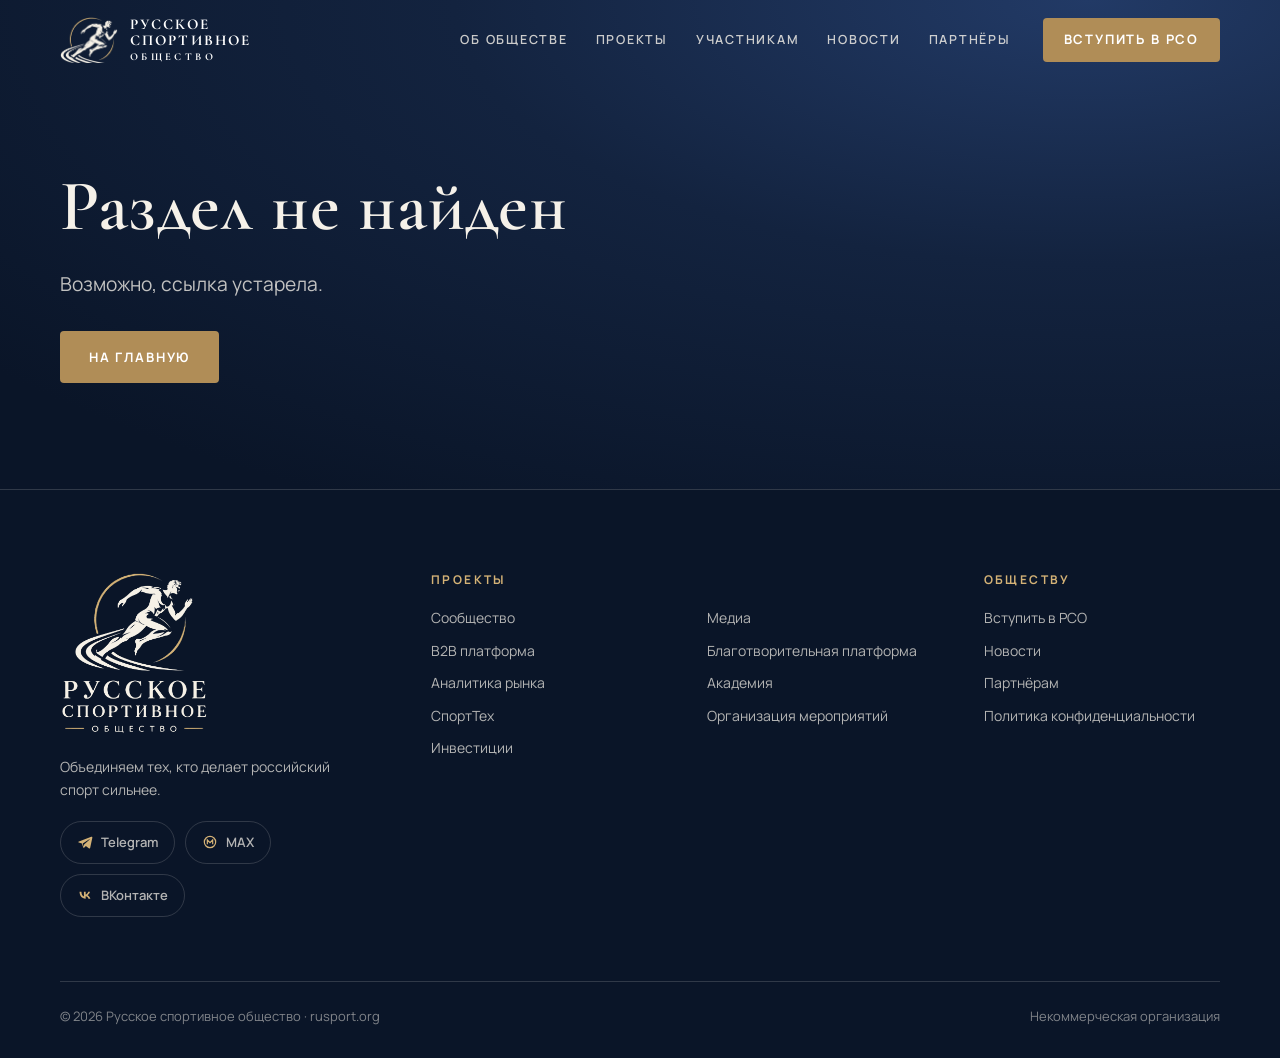
==== audience.html @ 72804781 "Russian Sport Society website (rusport.org) Co-Authored-By: Claude Opus 5.5 (1M context) <noreply@an" ====
<!doctype html>
<html lang="ru">
<head>
  <meta charset="utf-8">
  <meta name="viewport" content="width=device-width, initial-scale=1">
  <title>Участникам — Русское спортивное общество</title>
  <meta name="description" content="Что получают участники Русского спортивного общества.">
  <meta name="theme-color" content="#13233f">
  <link rel="icon" href="assets/img/favicon.png">
  <link rel="preconnect" href="https://fonts.googleapis.com">
  <link rel="preconnect" href="https://fonts.gstatic.com" crossorigin>
  <link href="https://fonts.googleapis.com/css2?family=Cormorant+Garamond:ital,wght@0,500;0,600;0,700;1,500&family=Manrope:wght@400;500;600;700&display=swap" rel="stylesheet">
  <link rel="stylesheet" href="assets/css/style.css">
</head>
<body data-page="audience">
  <div id="site-header"></div>
  <main id="page"></main>

  <div id="site-footer"></div>

  <script src="assets/js/data.js"></script>
  <script src="assets/js/news.js"></script>
  <script src="assets/js/main.js"></script>
</body>
</html>
---- assets/css/style.css ----
/* Русское спортивное общество — rusport.org */

:root {
  --navy: #13233f;
  --navy-deep: #0a1528;
  --navy-soft: #1d3157;
  --gold: #b08d57;
  --gold-light: #d4b276;
  --ivory: #f5f1e9;
  --paper: #fbf9f5;
  --white: #ffffff;
  --ink: #13233f;
  --muted: #5d6679;
  --line: rgba(19, 35, 63, 0.12);
  --line-light: rgba(245, 241, 233, 0.16);

  --serif: "Cormorant Garamond", "Times New Roman", serif;
  --sans: "Manrope", "Helvetica Neue", Arial, sans-serif;

  --wrap: 1240px;
  --gutter: clamp(16px, 4vw, 40px);
  --radius: 4px;
  --ease: cubic-bezier(0.22, 0.61, 0.36, 1);
}

*,
*::before,
*::after { box-sizing: border-box; }

html { scroll-behavior: smooth; -webkit-text-size-adjust: 100%; }

body {
  margin: 0;
  font-family: var(--sans);
  font-size: 16px;
  line-height: 1.6;
  color: var(--ink);
  background: var(--paper);
  -webkit-font-smoothing: antialiased;
  overflow-x: hidden;
}

img { max-width: 100%; display: block; }
a { color: inherit; text-decoration: none; }
button, input, select, textarea { font: inherit; color: inherit; }

.wrap { width: 100%; max-width: var(--wrap); margin: 0 auto; padding: 0 var(--gutter); }

/* ---------- Typography ---------- */

.eyebrow {
  display: inline-flex;
  align-items: center;
  gap: 14px;
  font-size: 12px;
  font-weight: 600;
  letter-spacing: 0.24em;
  text-transform: uppercase;
  color: var(--gold);
}
.eyebrow::before { content: ""; width: 32px; height: 1px; background: currentColor; }

.h-display,
.h1,
.h2,
.h3 {
  font-family: var(--serif);
  font-weight: 600;
  line-height: 1.04;
  margin: 0;
  letter-spacing: 0.01em;
}
.h-display { font-size: clamp(44px, 7.4vw, 104px); }
.h1 { font-size: clamp(40px, 5.6vw, 76px); }
.h2 { font-size: clamp(32px, 4.2vw, 56px); }
.h3 { font-size: clamp(24px, 2.2vw, 30px); line-height: 1.15; }
.caps { text-transform: uppercase; letter-spacing: 0.06em; }
.gold { color: var(--gold); }
.lead { font-size: clamp(17px, 1.5vw, 20px); color: var(--muted); max-width: 640px; margin: 0; }

/* ---------- Buttons ---------- */

.btn {
  display: inline-flex;
  align-items: center;
  justify-content: center;
  gap: 10px;
  min-height: 52px;
  padding: 0 28px;
  border: 1px solid transparent;
  border-radius: var(--radius);
  font-size: 13px;
  font-weight: 700;
  letter-spacing: 0.14em;
  text-transform: uppercase;
  cursor: pointer;
  transition: background 0.25s var(--ease), color 0.25s var(--ease), border-color 0.25s var(--ease), transform 0.25s var(--ease);
  white-space: nowrap;
}
.btn:active { transform: translateY(1px); }
.btn-gold { background: var(--gold); color: var(--white); }
.btn-gold:hover { background: #9a7a48; }
.btn-navy { background: var(--navy); color: var(--ivory); }
.btn-navy:hover { background: var(--navy-soft); }
.btn-ghost { border-color: currentColor; background: transparent; }
.btn-ghost:hover { background: rgba(255, 255, 255, 0.08); }
.btn-ghost-dark { border-color: var(--line); color: var(--navy); }
.btn-ghost-dark:hover { border-color: var(--navy); }
.btn svg { width: 18px; height: 18px; flex: none; }

.link-arrow {
  display: inline-flex;
  align-items: center;
  gap: 10px;
  font-size: 13px;
  font-weight: 700;
  letter-spacing: 0.12em;
  text-transform: uppercase;
  color: var(--gold);
}
.link-arrow svg { width: 18px; transition: transform 0.25s var(--ease); }
.link-arrow:hover svg { transform: translateX(4px); }

/* ---------- Header ---------- */

.site-header {
  position: fixed;
  inset: 0 0 auto;
  z-index: 50;
  padding: 16px 0;
  transition: background 0.3s var(--ease), padding 0.3s var(--ease), box-shadow 0.3s var(--ease);
  color: var(--ivory);
}
.site-header.is-solid,
.page-light .site-header {
  background: rgba(10, 21, 40, 0.94);
  backdrop-filter: blur(14px);
  -webkit-backdrop-filter: blur(14px);
  padding: 10px 0;
  box-shadow: 0 1px 0 var(--line-light);
}
.header-row { display: flex; align-items: center; gap: 32px; }

.brand { display: flex; align-items: center; gap: 12px; flex: none; }
.brand img { width: 58px; height: auto; }
.brand-name {
  font-family: var(--serif);
  font-size: 15px;
  font-weight: 700;
  line-height: 1.05;
  letter-spacing: 0.14em;
  text-transform: uppercase;
  color: var(--white);
}
.brand-name small {
  display: block;
  font-size: 10.5px;
  letter-spacing: 0.32em;
  color: var(--white);
  margin-top: 3px;
}

.nav { display: flex; gap: 28px; margin-left: auto; }
.nav a {
  font-size: 12.5px;
  font-weight: 600;
  letter-spacing: 0.14em;
  text-transform: uppercase;
  opacity: 0.82;
  position: relative;
  padding: 6px 0;
}
.nav a:hover,
.nav a.is-active { opacity: 1; }
.nav a::after {
  content: "";
  position: absolute;
  left: 0; right: 0; bottom: 0;
  height: 1px;
  background: var(--gold-light);
  transform: scaleX(0);
  transform-origin: left;
  transition: transform 0.3s var(--ease);
}
.nav a:hover::after,
.nav a.is-active::after { transform: scaleX(1); }

.header-cta { min-height: 44px; padding: 0 20px; }

.burger {
  display: none;
  margin-left: auto;
  width: 44px; height: 44px;
  border: 1px solid var(--line-light);
  border-radius: var(--radius);
  background: transparent;
  cursor: pointer;
  position: relative;
}
.burger span,
.burger span::before,
.burger span::after {
  position: absolute;
  left: 50%;
  width: 18px; height: 1.5px;
  background: var(--ivory);
  transform: translateX(-50%);
  transition: transform 0.3s var(--ease), opacity 0.2s;
}
.burger span { top: 50%; }
.burger span::before,
.burger span::after { content: ""; left: 0; transform: none; }
.burger span::before { top: -6px; }
.burger span::after { top: 6px; }
.nav-open .burger span { background: transparent; }
.nav-open .burger span::before { transform: translateY(6px) rotate(45deg); }
.nav-open .burger span::after { transform: translateY(-6px) rotate(-45deg); }

@media (max-width: 1080px) {
  .burger { display: block; }
  .header-cta { display: none; }
  .nav {
    position: fixed;
    inset: 0;
    z-index: -1;
    flex-direction: column;
    justify-content: center;
    align-items: center;
    gap: 22px;
    background: var(--navy-deep);
    opacity: 0;
    visibility: hidden;
    transition: opacity 0.3s var(--ease), visibility 0.3s;
  }
  .nav a { font-size: 15px; }
  .nav .nav-join { display: inline-flex; margin-top: 12px; color: var(--white); opacity: 1; }
  .nav .nav-join::after { display: none; }
  .nav-open .nav { opacity: 1; visibility: visible; }
}
@media (min-width: 1081px) { .nav .nav-join { display: none; } }

/* ---------- Hero slider ---------- */

.hero {
  position: relative;
  min-height: max(680px, 100svh);
  background: radial-gradient(120% 90% at 78% 40%, #223a66 0%, var(--navy) 38%, var(--navy-deep) 100%);
  color: var(--ivory);
  overflow: hidden;
  isolation: isolate;
}
.hero-grain {
  position: absolute; inset: 0; z-index: -1; opacity: 0.35; pointer-events: none;
  background-image: url("data:image/svg+xml,%3Csvg xmlns='http://www.w3.org/2000/svg' width='160' height='160'%3E%3Cfilter id='n'%3E%3CfeTurbulence type='fractalNoise' baseFrequency='.85' numOctaves='3' stitchTiles='stitch'/%3E%3CfeColorMatrix values='0 0 0 0 1 0 0 0 0 1 0 0 0 0 1 0 0 0 .05 0'/%3E%3C/filter%3E%3Crect width='100%25' height='100%25' filter='url(%23n)'/%3E%3C/svg%3E");
}
.hero-tracks {
  position: absolute;
  left: -10%; right: -10%; bottom: -4%;
  z-index: -1;
  width: 120%;
  opacity: 0.5;
  pointer-events: none;
}
.hero-tracks path { fill: none; stroke: var(--gold); stroke-width: 1.2; stroke-dasharray: 2400; stroke-dashoffset: 2400; animation: draw 3.2s var(--ease) forwards; }
.hero-tracks path:nth-child(2) { animation-delay: 0.2s; opacity: 0.6; }
.hero-tracks path:nth-child(3) { animation-delay: 0.4s; opacity: 0.35; }
@keyframes draw { to { stroke-dashoffset: 0; } }

.slides { position: relative; min-height: inherit; }
.slide {
  position: absolute;
  inset: 0;
  display: flex;
  align-items: center;
  opacity: 0;
  visibility: hidden;
  transition: opacity 0.9s var(--ease), visibility 0.9s;
}
.slide.is-active { opacity: 1; visibility: visible; position: relative; min-height: inherit; }
.slide-inner {
  width: 100%;
  display: grid;
  grid-template-columns: minmax(0, 1.15fr) minmax(0, 0.85fr);
  align-items: center;
  gap: 40px;
  padding-top: 120px;
  padding-bottom: 150px;
}
.slide-copy > * { opacity: 0; transform: translateY(24px); transition: opacity 0.8s var(--ease), transform 0.8s var(--ease); }
.slide.is-active .slide-copy > * { opacity: 1; transform: none; }
.slide.is-active .slide-copy > *:nth-child(2) { transition-delay: 0.1s; }
.slide.is-active .slide-copy > *:nth-child(3) { transition-delay: 0.2s; }
.slide.is-active .slide-copy > *:nth-child(4) { transition-delay: 0.3s; }
.slide-copy .eyebrow { color: var(--gold-light); margin-bottom: 28px; }
.slide-copy .h-display em { font-style: italic; font-weight: 500; color: var(--gold-light); }
.slide-copy p { font-size: clamp(17px, 1.6vw, 21px); color: rgba(245, 241, 233, 0.78); max-width: 560px; margin: 28px 0 40px; }
.slide-actions { display: flex; flex-wrap: wrap; gap: 14px; }

.slide-visual { position: relative; display: grid; place-items: center; }
.slide-visual img { width: min(100%, 520px); filter: drop-shadow(0 30px 60px rgba(0, 0, 0, 0.45)); }
.slide.is-active .slide-visual img { animation: rise 1.4s var(--ease) both; }
@keyframes rise { from { opacity: 0; transform: translateX(-30px) scale(0.97); } }

.slide-date {
  font-family: var(--serif);
  text-align: center;
  line-height: 0.9;
}
.slide-date b { display: block; font-size: clamp(110px, 16vw, 220px); font-weight: 600; color: var(--gold-light); }
.slide-date span { font-size: clamp(22px, 2.4vw, 32px); letter-spacing: 0.3em; text-transform: uppercase; }

.slide-social { display: grid; gap: 12px; width: min(100%, 380px); }
.slide-social a {
  display: flex; align-items: center; justify-content: space-between;
  padding: 20px 24px;
  border: 1px solid var(--line-light);
  border-radius: var(--radius);
  font-weight: 600;
  letter-spacing: 0.04em;
  transition: border-color 0.25s, background 0.25s;
}
.slide-social a:hover { border-color: var(--gold-light); background: rgba(255, 255, 255, 0.04); }
.slide-social svg { width: 20px; color: var(--gold-light); }

.hero-controls {
  position: absolute;
  left: 0; right: 0; bottom: 48px;
  z-index: 3;
}
.hero-controls .wrap { display: flex; align-items: center; gap: 24px; }
.hero-dots { display: flex; gap: 10px; }
.hero-dot {
  width: 56px; height: 24px;
  padding: 0;
  border: 0;
  background: none;
  cursor: pointer;
  position: relative;
}
.hero-dot::before,
.hero-dot i {
  content: "";
  position: absolute;
  left: 0; top: 50%;
  height: 2px;
  width: 100%;
  background: rgba(245, 241, 233, 0.22);
}
.hero-dot i { width: 0; background: var(--gold-light); }
.hero-dot.is-active i { animation: fill var(--slide-ms, 7000ms) linear forwards; }
.hero.is-paused .hero-dot.is-active i { animation-play-state: paused; }
@keyframes fill { to { width: 100%; } }
.hero-count { font-family: var(--serif); font-size: 20px; letter-spacing: 0.1em; color: rgba(245, 241, 233, 0.7); }
.hero-count b { color: var(--ivory); font-weight: 600; }
.hero-arrows { margin-left: auto; display: flex; gap: 10px; }
.hero-arrow {
  width: 48px; height: 48px;
  display: grid; place-items: center;
  border: 1px solid var(--line-light);
  border-radius: 50%;
  background: transparent;
  color: var(--ivory);
  cursor: pointer;
  transition: border-color 0.25s, background 0.25s;
}
.hero-arrow:hover { border-color: var(--gold-light); background: rgba(255, 255, 255, 0.05); }
.hero-arrow svg { width: 18px; }

@media (max-width: 860px) {
  .slide-inner { grid-template-columns: 1fr; gap: 8px; padding-top: 110px; padding-bottom: 130px; }
  .slide-visual { order: -1; }
  .slide-visual img { width: min(72%, 300px); }
  .slide-date b { font-size: 120px; }
  .slide-social { width: 100%; }
  .hero-arrows { display: none; }
}

/* ---------- Sections ---------- */

.section { padding: clamp(80px, 11vw, 150px) 0; position: relative; }
.section-ivory { background: var(--ivory); }
.section-navy { background: var(--navy); color: var(--ivory); }
.section-navy .lead { color: rgba(245, 241, 233, 0.72); }
.section-head {
  display: grid;
  grid-template-columns: minmax(0, 1fr) minmax(0, 0.8fr);
  align-items: end;
  gap: 24px 60px;
  margin-bottom: clamp(48px, 6vw, 80px);
}
.section-head .eyebrow { margin-bottom: 22px; }
.section-head .lead { justify-self: end; }
@media (max-width: 860px) {
  .section-head { grid-template-columns: 1fr; }
  .section-head .lead { justify-self: start; }
}

/* Motto strip under hero */
.motto {
  background: var(--navy-deep);
  color: var(--ivory);
  border-top: 1px solid var(--line-light);
  overflow: hidden;
}
.motto-track {
  display: flex;
  width: max-content;
  animation: marquee 40s linear infinite;
}
.motto-track span {
  font-family: var(--serif);
  font-size: clamp(20px, 2vw, 28px);
  font-weight: 500;
  letter-spacing: 0.18em;
  text-transform: uppercase;
  padding: 22px 0;
  white-space: nowrap;
  display: inline-flex;
  align-items: center;
}
.motto-track span::after { content: "✦"; color: var(--gold); font-size: 14px; margin: 0 40px; }
@keyframes marquee { to { transform: translateX(-50%); } }

/* ---------- Project cards ---------- */

.projects-grid {
  display: grid;
  grid-template-columns: repeat(3, minmax(0, 1fr));
  border-top: 1px solid var(--line);
  border-left: 1px solid var(--line);
}
.project-card {
  position: relative;
  display: flex;
  flex-direction: column;
  min-height: 330px;
  padding: 36px 34px 32px;
  border-right: 1px solid var(--line);
  border-bottom: 1px solid var(--line);
  background: var(--paper);
  transition: background 0.4s var(--ease), color 0.4s var(--ease);
  overflow: hidden;
}
.project-card::before {
  content: "";
  position: absolute; inset: 0;
  background: var(--navy);
  transform: translateY(101%);
  transition: transform 0.5s var(--ease);
  z-index: 0;
}
.project-card > * { position: relative; z-index: 1; }
.project-card:hover::before { transform: none; }
.project-card:hover { color: var(--ivory); }
.project-card:hover .project-lead { color: rgba(245, 241, 233, 0.75); }
.project-top { display: flex; justify-content: space-between; align-items: flex-start; margin-bottom: 40px; }
.project-num { font-family: var(--serif); font-size: 18px; color: var(--gold); letter-spacing: 0.1em; }
.project-icon { width: 46px; height: 46px; color: var(--gold); }
.project-icon svg { width: 100%; height: 100%; }
.project-title { font-family: var(--serif); font-size: 30px; font-weight: 600; line-height: 1.1; margin: 0 0 14px; }
.project-lead { font-size: 15px; color: var(--muted); margin: 0 0 28px; transition: color 0.4s var(--ease); }
.project-foot { margin-top: auto; display: flex; align-items: center; justify-content: space-between; gap: 12px; }
.badge {
  display: inline-flex;
  align-items: center;
  gap: 8px;
  padding: 6px 12px;
  border: 1px solid currentColor;
  border-radius: 999px;
  font-size: 11px;
  font-weight: 700;
  letter-spacing: 0.12em;
  text-transform: uppercase;
  color: var(--gold);
}
.badge-live { color: #2f7d58; }
.badge-live::before { content: ""; width: 6px; height: 6px; border-radius: 50%; background: currentColor; }
.project-card:hover .badge-live { color: #7fd1a6; }
.project-go {
  width: 44px; height: 44px;
  display: grid; place-items: center;
  border: 1px solid var(--line);
  border-radius: 50%;
  transition: border-color 0.3s, background 0.3s, transform 0.3s var(--ease);
}
.project-go svg { width: 18px; }
.project-card:hover .project-go { border-color: var(--gold-light); background: var(--gold); transform: rotate(-45deg); }

@media (max-width: 980px) { .projects-grid { grid-template-columns: repeat(2, minmax(0, 1fr)); } }
@media (max-width: 620px) {
  .projects-grid { grid-template-columns: 1fr; }
  .project-card { min-height: 0; padding: 28px 22px; }
  .project-top { margin-bottom: 24px; }
}

/* ---------- Dialogue infrastructure ---------- */

.dialog-quote {
  font-family: var(--serif);
  font-size: clamp(26px, 3vw, 40px);
  line-height: 1.25;
  font-weight: 500;
  max-width: 900px;
  margin: 0 0 clamp(48px, 6vw, 80px);
}
.dialog-quote em { color: var(--gold-light); }
.pillars { display: grid; grid-template-columns: repeat(3, minmax(0, 1fr)); gap: 0; border-top: 1px solid var(--line-light); }
.pillar { padding: 40px 36px 8px 0; }
.pillar + .pillar { padding-left: 36px; border-left: 1px solid var(--line-light); }
.pillar-word {
  font-family: var(--serif);
  font-size: clamp(40px, 4.4vw, 60px);
  font-weight: 600;
  letter-spacing: 0.06em;
  text-transform: uppercase;
  color: var(--gold-light);
  margin: 0 0 18px;
  line-height: 1;
}
.pillar p { color: rgba(245, 241, 233, 0.75); margin: 0; }
@media (max-width: 860px) {
  .pillars { grid-template-columns: 1fr; }
  .pillar, .pillar + .pillar { padding: 32px 0; border-left: 0; border-bottom: 1px solid var(--line-light); }
}

/* ---------- Join banner ---------- */

.join-band {
  position: relative;
  background: var(--gold);
  color: var(--white);
  overflow: hidden;
}
.join-band .wrap {
  display: flex;
  align-items: center;
  justify-content: space-between;
  gap: 32px;
  padding-top: 56px;
  padding-bottom: 56px;
}
.join-band .h2 { font-size: clamp(30px, 3.6vw, 48px); }
.join-band p { margin: 10px 0 0; opacity: 0.9; }
.join-band .btn { background: var(--navy); color: var(--ivory); }
.join-band .btn:hover { background: var(--navy-deep); }
.join-band-mark { position: absolute; right: 22%; top: 50%; width: 360px; transform: translateY(-50%); opacity: 0.12; pointer-events: none; }
@media (max-width: 760px) {
  .join-band .wrap { flex-direction: column; align-items: flex-start; }
  .join-band-mark { right: -80px; }
}

/* ---------- News ---------- */

.news-grid { display: grid; grid-template-columns: repeat(3, minmax(0, 1fr)); gap: 28px; }
.news-card {
  display: flex;
  flex-direction: column;
  background: var(--white);
  border: 1px solid var(--line);
  border-radius: var(--radius);
  padding: 30px 28px 26px;
  min-height: 300px;
  transition: transform 0.35s var(--ease), box-shadow 0.35s var(--ease), border-color 0.35s;
}
.news-card:hover { transform: translateY(-6px); box-shadow: 0 24px 50px -24px rgba(19, 35, 63, 0.35); border-color: transparent; }
.news-meta { display: flex; align-items: center; gap: 12px; font-size: 12px; font-weight: 600; letter-spacing: 0.1em; text-transform: uppercase; color: var(--muted); margin-bottom: 22px; }
.news-tag { color: var(--gold); }
.news-title {
  font-family: var(--serif);
  font-size: 25px;
  font-weight: 600;
  line-height: 1.18;
  margin: 0 0 14px;
  display: -webkit-box;
  -webkit-line-clamp: 3;
  -webkit-box-orient: vertical;
  overflow: hidden;
}
.news-excerpt {
  color: var(--muted);
  font-size: 15px;
  margin: 0 0 24px;
  display: -webkit-box;
  -webkit-line-clamp: 4;
  -webkit-box-orient: vertical;
  overflow: hidden;
}
.news-card .link-arrow { margin-top: auto; }
.news-follow {
  display: grid;
  grid-template-columns: minmax(0, 1fr) minmax(0, 1fr);
  gap: 24px 60px;
  align-items: center;
  margin-top: 64px;
  padding: 40px;
  background: var(--navy);
  color: var(--ivory);
  border-radius: var(--radius);
}
.news-follow h3 { font-family: var(--serif); font-size: 30px; font-weight: 600; margin: 0 0 6px; line-height: 1.1; }
.news-follow p { margin: 0; color: rgba(245, 241, 233, 0.7); }
.socials { display: flex; flex-wrap: wrap; gap: 10px; margin-top: 20px; }
.social {
  display: inline-flex; align-items: center; gap: 8px;
  padding: 10px 16px;
  border: 1px solid var(--line-light);
  border-radius: 999px;
  font-size: 13px; font-weight: 600;
  transition: border-color 0.25s, background 0.25s;
}
.social:hover { border-color: var(--gold-light); background: rgba(255, 255, 255, 0.05); }
.social svg { width: 16px; height: 16px; color: var(--gold-light); }
.subscribe { display: flex; gap: 10px; }
.subscribe input {
  flex: 1;
  min-width: 0;
  height: 52px;
  padding: 0 18px;
  border: 1px solid var(--line-light);
  border-radius: var(--radius);
  background: rgba(255, 255, 255, 0.06);
  color: var(--ivory);
}
.subscribe input::placeholder { color: rgba(245, 241, 233, 0.5); }
.subscribe input:focus { outline: none; border-color: var(--gold-light); }
.form-note { font-size: 12px; color: rgba(245, 241, 233, 0.55); margin-top: 10px; }
.form-note a { text-decoration: underline; }
.form-status { font-size: 14px; margin-top: 10px; color: var(--gold-light); min-height: 1em; }

@media (max-width: 980px) { .news-grid { grid-template-columns: 1fr 1fr; } .news-grid .news-card:nth-child(3) { display: none; } }
@media (max-width: 760px) {
  .news-grid { grid-template-columns: 1fr; }
  .news-grid .news-card:nth-child(3) { display: flex; }
  .news-follow { grid-template-columns: 1fr; padding: 28px 22px; }
  .subscribe { flex-direction: column; }
}

/* ---------- Two ideas ---------- */

.ideas { display: grid; grid-template-columns: 1fr auto 1fr; gap: 0; align-items: stretch; }
.idea { padding: 8px 0; }
.idea-label { font-size: 12px; font-weight: 700; letter-spacing: 0.24em; text-transform: uppercase; color: var(--gold); margin-bottom: 18px; }
.idea h3 { font-family: var(--serif); font-size: clamp(30px, 3.4vw, 46px); font-weight: 600; line-height: 1.05; margin: 0 0 20px; }
.idea p { color: var(--muted); font-size: 17px; margin: 0; max-width: 460px; }
.ideas-divider { width: 1px; background: var(--line); margin: 0 clamp(28px, 5vw, 80px); position: relative; }
.ideas-divider::after {
  content: "";
  position: absolute; top: 50%; left: 50%;
  width: 14px; height: 14px;
  border: 1px solid var(--gold);
  background: var(--ivory);
  transform: translate(-50%, -50%) rotate(45deg);
}
.ideas-result {
  margin-top: clamp(48px, 6vw, 72px);
  padding: 28px 24px;
  border-top: 1px solid var(--gold);
  border-bottom: 1px solid var(--gold);
  text-align: center;
  font-family: var(--serif);
  font-size: clamp(22px, 2.4vw, 32px);
  font-weight: 600;
  letter-spacing: 0.08em;
  text-transform: uppercase;
}
@media (max-width: 760px) {
  .ideas { grid-template-columns: 1fr; }
  .ideas-divider { width: auto; height: 1px; margin: 36px 0; }
}

/* ---------- Audiences ---------- */

.audience-grid { display: grid; grid-template-columns: repeat(2, minmax(0, 1fr)); gap: 24px; }
.audience-card {
  position: relative;
  display: flex;
  flex-direction: column;
  padding: 40px 40px 34px;
  background: var(--white);
  border: 1px solid var(--line);
  border-radius: var(--radius);
  transition: border-color 0.3s, box-shadow 0.35s var(--ease);
}
.audience-card:hover { border-color: var(--gold); box-shadow: 0 24px 50px -28px rgba(19, 35, 63, 0.35); }
.audience-card h3 { font-family: var(--serif); font-size: clamp(26px, 2.4vw, 34px); font-weight: 600; margin: 0 0 24px; line-height: 1.1; }
.audience-card ul { list-style: none; margin: 0 0 30px; padding: 0; columns: 2; column-gap: 28px; }
.audience-card li { break-inside: avoid; padding: 8px 0 8px 22px; position: relative; font-size: 15px; }
.audience-card li::before { content: ""; position: absolute; left: 0; top: 17px; width: 10px; height: 1px; background: var(--gold); }
.audience-card .link-arrow { margin-top: auto; }
@media (max-width: 860px) {
  .audience-grid { grid-template-columns: 1fr; }
  .audience-card { padding: 28px 22px; }
}
@media (max-width: 480px) { .audience-card ul { columns: 1; } }

/* ---------- Partners ---------- */

.partners-block + .partners-block { margin-top: 72px; }
.partners-title { display: flex; align-items: center; gap: 20px; margin-bottom: 28px; font-size: 13px; font-weight: 700; letter-spacing: 0.22em; text-transform: uppercase; color: var(--muted); }
.partners-title::after { content: ""; flex: 1; height: 1px; background: var(--line); }
.partners { display: grid; grid-template-columns: repeat(5, minmax(0, 1fr)); gap: 16px; }
.partner {
  display: grid;
  place-items: center;
  aspect-ratio: 16 / 9;
  border: 1px dashed rgba(19, 35, 63, 0.22);
  border-radius: var(--radius);
  color: var(--muted);
  font-size: 12px;
  letter-spacing: 0.12em;
  text-transform: uppercase;
  text-align: center;
  padding: 12px;
  transition: border-color 0.25s, color 0.25s;
}
.partner:hover { border-color: var(--gold); color: var(--gold); }
.partner img { max-height: 56px; width: auto; filter: grayscale(1); opacity: 0.75; transition: filter 0.3s, opacity 0.3s; }
.partner:hover img { filter: none; opacity: 1; }
@media (max-width: 860px) { .partners { grid-template-columns: repeat(3, minmax(0, 1fr)); } }
@media (max-width: 480px) { .partners { grid-template-columns: repeat(2, minmax(0, 1fr)); } }

/* ---------- Manifesto ---------- */

.manifesto {
  background: var(--navy-deep);
  color: var(--ivory);
  overflow: hidden;
  position: relative;
  isolation: isolate;
}
.manifesto-mark { position: absolute; left: 50%; top: 50%; width: min(760px, 120vw); transform: translate(-50%, -54%); opacity: 0.07; z-index: -1; }
.manifesto-grid {
  display: grid;
  grid-template-columns: 1fr auto 1fr;
  align-items: center;
  gap: 24px;
}
.manifesto-word { font-family: var(--serif); font-size: clamp(30px, 4.1vw, 60px); font-weight: 600; line-height: 1.02; text-transform: uppercase; letter-spacing: 0.04em; }
.manifesto-word.right { text-align: right; }
.manifesto-word span { display: block; }
.manifesto-center { display: flex; flex-direction: column; align-items: center; gap: 14px; font-family: var(--serif); font-size: clamp(24px, 2.6vw, 36px); font-weight: 500; font-style: italic; color: var(--gold-light); }
.manifesto-center::before,
.manifesto-center::after { content: ""; width: 1px; height: 56px; background: linear-gradient(var(--gold), transparent); }
.manifesto-center::before { background: linear-gradient(transparent, var(--gold)); }
.manifesto-claim {
  margin-top: clamp(56px, 7vw, 96px);
  text-align: center;
  font-size: 13px;
  font-weight: 700;
  letter-spacing: 0.32em;
  text-transform: uppercase;
  color: rgba(245, 241, 233, 0.75);
}
.manifesto-claim strong { display: block; font-family: var(--serif); font-size: clamp(30px, 4.4vw, 60px); font-weight: 600; letter-spacing: 0.06em; color: var(--ivory); margin-top: 14px; }
.manifesto .btn { margin-top: 40px; }
@media (max-width: 760px) {
  .manifesto-grid { grid-template-columns: 1fr; text-align: center; }
  .manifesto-word.right { text-align: center; }
}

/* ---------- Footer ---------- */

.site-footer { background: var(--navy-deep); color: rgba(245, 241, 233, 0.72); padding: 80px 0 32px; border-top: 1px solid var(--line-light); }
.footer-grid { display: grid; grid-template-columns: 1.4fr 1fr 1fr 1fr; gap: 40px; }
.footer-brand img { width: 150px; margin-bottom: 20px; }
.footer-brand p { margin: 0; max-width: 300px; font-size: 14px; }
.site-footer h4 { margin: 0 0 18px; font-size: 12px; font-weight: 700; letter-spacing: 0.2em; text-transform: uppercase; color: var(--gold-light); }
.site-footer ul { list-style: none; margin: 0; padding: 0; display: grid; gap: 10px; font-size: 14px; }
.site-footer a:hover { color: var(--ivory); }
.footer-bottom {
  display: flex;
  flex-wrap: wrap;
  justify-content: space-between;
  gap: 12px;
  margin-top: 64px;
  padding-top: 24px;
  border-top: 1px solid var(--line-light);
  font-size: 13px;
  color: rgba(245, 241, 233, 0.5);
}
@media (max-width: 860px) { .footer-grid { grid-template-columns: 1fr 1fr; } .footer-brand { grid-column: 1 / -1; } }

/* ---------- Inner pages ---------- */

.page-hero {
  position: relative;
  padding: 170px 0 90px;
  background: radial-gradient(110% 120% at 85% 0%, #223a66 0%, var(--navy) 45%, var(--navy-deep) 100%);
  color: var(--ivory);
  overflow: hidden;
  isolation: isolate;
}
.page-hero-mark { position: absolute; right: -40px; bottom: -40px; width: min(520px, 70vw); opacity: 0.1; z-index: -1; }
.breadcrumbs { display: flex; flex-wrap: wrap; gap: 10px; font-size: 13px; color: rgba(245, 241, 233, 0.6); margin-bottom: 32px; }
.breadcrumbs a:hover { color: var(--ivory); }
.breadcrumbs span::before { content: "/"; margin-right: 10px; opacity: 0.5; }
.page-hero .lead { color: rgba(245, 241, 233, 0.78); margin-top: 24px; }
.page-hero .badge { margin-bottom: 24px; color: var(--gold-light); }
.page-hero .badge-live { color: #7fd1a6; }

.detail-grid { display: grid; grid-template-columns: minmax(0, 1fr) 360px; gap: 64px; align-items: start; }
.detail-about { font-family: var(--serif); font-size: clamp(22px, 2.2vw, 30px); line-height: 1.35; font-weight: 500; margin: 0 0 56px; }
.features { display: grid; grid-template-columns: repeat(2, minmax(0, 1fr)); gap: 0; border-top: 1px solid var(--line); }
.feature { padding: 32px 32px 32px 0; border-bottom: 1px solid var(--line); }
.feature:nth-child(even) { padding-left: 32px; padding-right: 0; border-left: 1px solid var(--line); }
.feature h3 { font-family: var(--serif); font-size: 24px; font-weight: 600; margin: 0 0 10px; }
.feature p { margin: 0; color: var(--muted); font-size: 15px; }
.aside-card {
  position: sticky;
  top: 100px;
  padding: 36px 32px;
  background: var(--navy);
  color: var(--ivory);
  border-radius: var(--radius);
}
.aside-card h3 { font-family: var(--serif); font-size: 28px; font-weight: 600; margin: 0 0 12px; line-height: 1.1; }
.aside-card p { margin: 0 0 28px; color: rgba(245, 241, 233, 0.72); font-size: 15px; }
.aside-card .btn { width: 100%; }
.aside-card .btn + .btn { margin-top: 10px; }
.more-projects { display: grid; grid-template-columns: repeat(3, minmax(0, 1fr)); gap: 0; border-top: 1px solid var(--line); border-left: 1px solid var(--line); }
@media (max-width: 980px) {
  .detail-grid { grid-template-columns: 1fr; gap: 48px; }
  .aside-card { position: static; }
  .more-projects { grid-template-columns: 1fr; }
}
@media (max-width: 620px) {
  .features { grid-template-columns: 1fr; }
  .feature, .feature:nth-child(even) { padding: 24px 0; border-left: 0; }
}

.benefit-list { list-style: none; margin: 0; padding: 0; counter-reset: b; border-top: 1px solid var(--line); }
.benefit-list li {
  counter-increment: b;
  display: grid;
  grid-template-columns: 70px 1fr;
  align-items: baseline;
  padding: 26px 0;
  border-bottom: 1px solid var(--line);
  font-family: var(--serif);
  font-size: clamp(24px, 2.6vw, 34px);
  font-weight: 600;
}
.benefit-list li::before { content: counter(b, decimal-leading-zero); font-size: 18px; color: var(--gold); letter-spacing: 0.1em; }

/* News page */
.filters { display: flex; flex-wrap: wrap; gap: 10px; margin-bottom: 40px; }
.filter {
  padding: 10px 18px;
  border: 1px solid var(--line);
  border-radius: 999px;
  background: transparent;
  font-size: 13px;
  font-weight: 600;
  cursor: pointer;
  transition: all 0.25s;
}
.filter:hover { border-color: var(--navy); }
.filter.is-active { background: var(--navy); border-color: var(--navy); color: var(--ivory); }
.news-feed { display: grid; grid-template-columns: repeat(3, minmax(0, 1fr)); gap: 28px; }
.news-feed .news-card:first-child { grid-column: span 2; background: var(--navy); color: var(--ivory); border-color: var(--navy); }
.news-feed .news-card:first-child .news-title { font-size: clamp(28px, 3vw, 40px); }
.news-feed .news-card:first-child .news-excerpt { color: rgba(245, 241, 233, 0.72); -webkit-line-clamp: 5; }
.news-feed .news-card:first-child .news-meta { color: rgba(245, 241, 233, 0.6); }
@media (max-width: 980px) { .news-feed { grid-template-columns: 1fr 1fr; } }
@media (max-width: 680px) { .news-feed { grid-template-columns: 1fr; } .news-feed .news-card:first-child { grid-column: auto; } }

.article { max-width: 760px; margin: 0 auto; }
.article-body { font-size: 18px; line-height: 1.75; }
.article-body p { margin: 0 0 1.2em; }
.article-body a { color: var(--gold); text-decoration: underline; word-break: break-word; }
.article-foot { display: flex; flex-wrap: wrap; gap: 14px; margin-top: 48px; padding-top: 32px; border-top: 1px solid var(--line); }

/* Join page */
.join-grid { display: grid; grid-template-columns: minmax(0, 1fr) 380px; gap: 64px; align-items: start; }
.tabs { display: inline-flex; padding: 4px; background: var(--ivory); border-radius: 999px; margin-bottom: 40px; }
.tab {
  padding: 12px 24px;
  border: 0;
  border-radius: 999px;
  background: transparent;
  font-size: 14px;
  font-weight: 700;
  cursor: pointer;
  transition: background 0.25s, color 0.25s;
}
.tab.is-active { background: var(--navy); color: var(--ivory); }
.form-grid { display: grid; grid-template-columns: 1fr 1fr; gap: 20px; }
.field { display: flex; flex-direction: column; gap: 8px; }
.field.full { grid-column: 1 / -1; }
.field label { font-size: 13px; font-weight: 600; color: var(--muted); }
.field input,
.field select,
.field textarea {
  width: 100%;
  min-height: 52px;
  padding: 14px 16px;
  border: 1px solid var(--line);
  border-radius: var(--radius);
  background: var(--white);
  transition: border-color 0.2s, box-shadow 0.2s;
}
.field textarea { min-height: 120px; resize: vertical; }
.field input:focus,
.field select:focus,
.field textarea:focus { outline: none; border-color: var(--gold); box-shadow: 0 0 0 3px rgba(176, 141, 87, 0.18); }
.form-section-title { grid-column: 1 / -1; font-family: var(--serif); font-size: 26px; font-weight: 600; margin: 24px 0 0; }
.form-section-title:first-child { margin-top: 0; }
.check { grid-column: 1 / -1; display: flex; gap: 12px; align-items: flex-start; font-size: 14px; color: var(--muted); }
.check input { margin-top: 4px; width: 18px; height: 18px; accent-color: var(--navy); flex: none; }
.check a { text-decoration: underline; }
.form-actions { grid-column: 1 / -1; display: flex; flex-wrap: wrap; align-items: center; gap: 20px; margin-top: 12px; }
.form-actions .form-status { color: var(--gold); margin: 0; }
.steps { list-style: none; margin: 0; padding: 0; counter-reset: s; }
.steps li { counter-increment: s; position: relative; padding: 0 0 28px 52px; }
.steps li::before {
  content: counter(s);
  position: absolute; left: 0; top: -4px;
  width: 34px; height: 34px;
  display: grid; place-items: center;
  border: 1px solid var(--gold-light);
  border-radius: 50%;
  font-family: var(--serif);
  font-size: 18px;
  color: var(--gold-light);
}
.steps li:not(:last-child)::after { content: ""; position: absolute; left: 17px; top: 34px; bottom: 4px; width: 1px; background: var(--line-light); }
.steps b { display: block; color: var(--ivory); margin-bottom: 4px; }
.steps span { font-size: 14px; color: rgba(245, 241, 233, 0.68); }
.form-done { display: none; padding: 48px 40px; background: var(--ivory); border-radius: var(--radius); }
.form-done.is-visible { display: block; }
.form-done h2 { margin-bottom: 16px; }
@media (max-width: 980px) { .join-grid { grid-template-columns: 1fr; } }
@media (max-width: 620px) { .form-grid { grid-template-columns: 1fr; } .tabs { display: flex; } .tab { flex: 1; padding: 12px 10px; } }

.prose { max-width: 760px; font-size: 17px; }
.prose h2 { font-family: var(--serif); font-size: 30px; margin: 40px 0 12px; }

/* ---------- Reveal on scroll ---------- */

.reveal { opacity: 0; transform: translateY(28px); transition: opacity 0.9s var(--ease), transform 0.9s var(--ease); }
.reveal.is-in { opacity: 1; transform: none; }

@media (prefers-reduced-motion: reduce) {
  *, *::before, *::after { animation-duration: 0.001ms !important; animation-iteration-count: 1 !important; transition-duration: 0.001ms !important; }
  .reveal { opacity: 1; transform: none; }
  html { scroll-behavior: auto; }
}

:focus-visible { outline: 2px solid var(--gold); outline-offset: 3px; }
.sr-only { position: absolute; width: 1px; height: 1px; overflow: hidden; clip: rect(0 0 0 0); white-space: nowrap; }

[hidden] { display: none !important; }
.socials-dark .social { border-color: var(--line); color: var(--navy); }
.socials-dark .social:hover { border-color: var(--gold); background: var(--white); }
.socials-dark .social svg { color: var(--gold); }
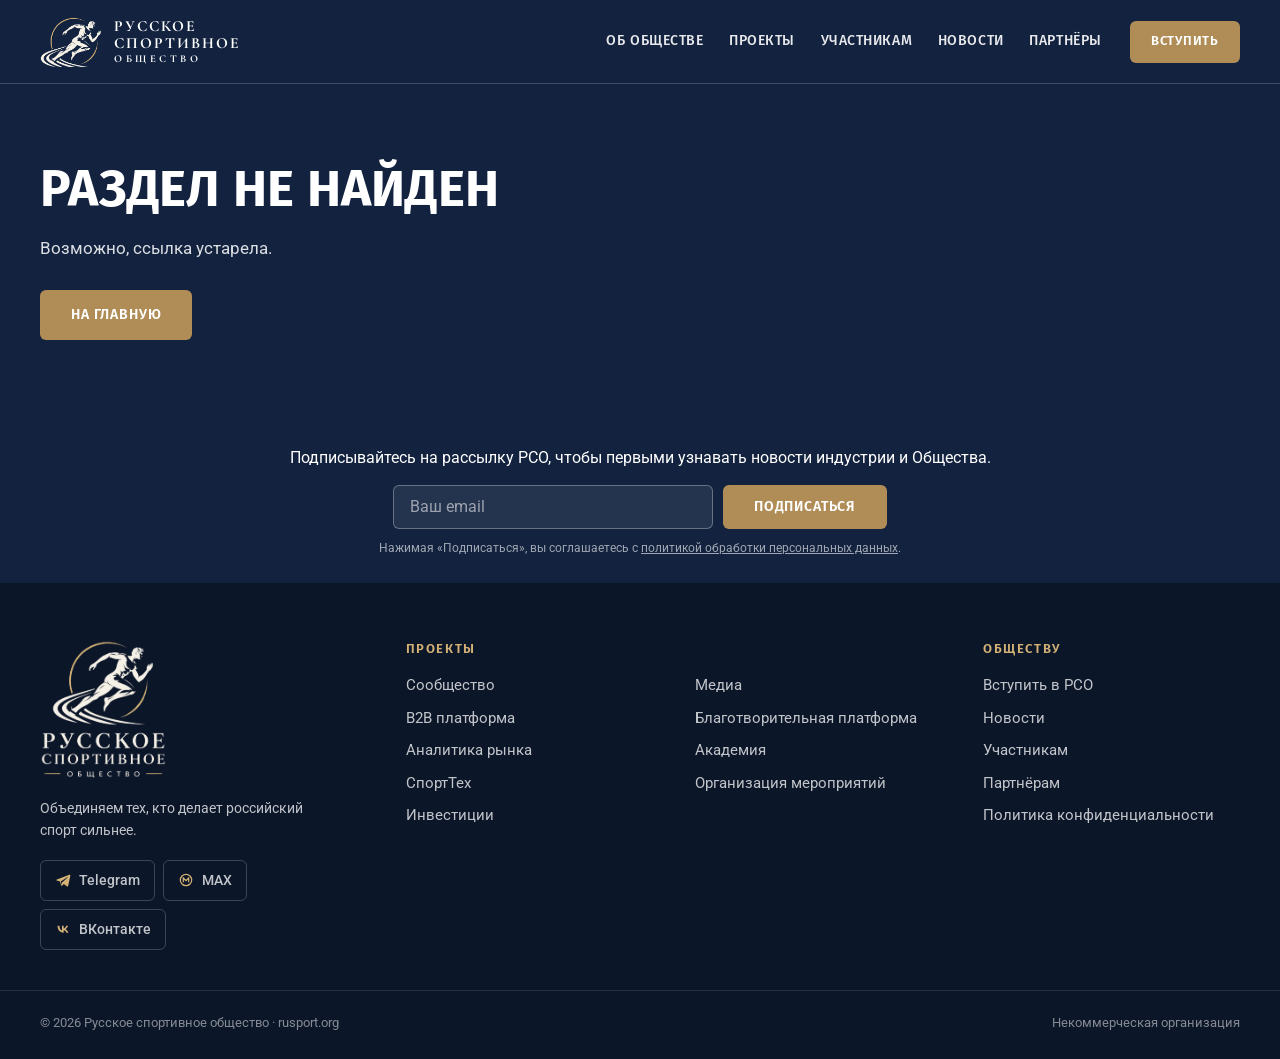
==== commit 5148e572: "Redesign in rgo.ru style, photos, news from Django API - New layout: photo banner slider, photo card" ====
--- a/audience.html
+++ b/audience.html
@@ -9,7 +9,7 @@
   <link rel="icon" href="assets/img/favicon.png">
   <link rel="preconnect" href="https://fonts.googleapis.com">
   <link rel="preconnect" href="https://fonts.gstatic.com" crossorigin>
-  <link href="https://fonts.googleapis.com/css2?family=Cormorant+Garamond:ital,wght@0,500;0,600;0,700;1,500&family=Manrope:wght@400;500;600;700&display=swap" rel="stylesheet">
+  <link href="https://fonts.googleapis.com/css2?family=Fira+Sans:wght@500;600;700;800&family=Roboto:wght@400;500&family=Cormorant+Garamond:ital,wght@0,700;1,500&display=swap" rel="stylesheet">
   <link rel="stylesheet" href="assets/css/style.css">
 </head>
 <body data-page="audience">
--- a/assets/css/style.css
+++ b/assets/css/style.css
@@ -1,955 +1,778 @@
-/* Русское спортивное общество — rusport.org */
+/* Русское спортивное общество — rusport.org
+   Layout patterns after rgo.ru; palette from the RSO logo (navy · gold · ivory). */
 
 :root {
   --navy: #13233f;
-  --navy-deep: #0a1528;
-  --navy-soft: #1d3157;
+  --navy-2: #1d3157;
+  --navy-deep: #0b1629;
   --gold: #b08d57;
+  --gold-dark: #977445;
   --gold-light: #d4b276;
-  --ivory: #f5f1e9;
-  --paper: #fbf9f5;
+  --bg: #fcfbf8;
+  --ivory: #f4f0e8;
   --white: #ffffff;
-  --ink: #13233f;
-  --muted: #5d6679;
-  --line: rgba(19, 35, 63, 0.12);
-  --line-light: rgba(245, 241, 233, 0.16);
-
-  --serif: "Cormorant Garamond", "Times New Roman", serif;
-  --sans: "Manrope", "Helvetica Neue", Arial, sans-serif;
-
-  --wrap: 1240px;
-  --gutter: clamp(16px, 4vw, 40px);
-  --radius: 4px;
+  --ink: #1f2633;
+  --muted: #5f6672;
+  --line: #e4e0d8;
+  --shadow: 0 10px 30px -12px rgba(19, 35, 63, 0.35);
+
+  --head: "Fira Sans", "Roboto", Arial, sans-serif;
+  --body: "Roboto", Arial, sans-serif;
+  --serif: "Cormorant Garamond", Georgia, serif;
+
+  --wrap: 1320px;
+  --gutter: clamp(16px, 3.2vw, 40px);
+  --radius: 8px;
   --ease: cubic-bezier(0.22, 0.61, 0.36, 1);
+  --header-h: 84px;
 }
 
 *,
 *::before,
 *::after { box-sizing: border-box; }
 
-html { scroll-behavior: smooth; -webkit-text-size-adjust: 100%; }
+html { scroll-behavior: smooth; -webkit-text-size-adjust: 100%; overflow-x: clip; }
 
 body {
   margin: 0;
-  font-family: var(--sans);
+  font-family: var(--body);
   font-size: 16px;
-  line-height: 1.6;
+  line-height: 1.55;
   color: var(--ink);
-  background: var(--paper);
+  background: var(--bg);
   -webkit-font-smoothing: antialiased;
   overflow-x: hidden;
 }
 
-img { max-width: 100%; display: block; }
+img, video, iframe { max-width: 100%; display: block; }
 a { color: inherit; text-decoration: none; }
 button, input, select, textarea { font: inherit; color: inherit; }
+[hidden] { display: none !important; }
 
 .wrap { width: 100%; max-width: var(--wrap); margin: 0 auto; padding: 0 var(--gutter); }
 
 /* ---------- Typography ---------- */
 
-.eyebrow {
-  display: inline-flex;
-  align-items: center;
-  gap: 14px;
-  font-size: 12px;
+.h1, .h2, .h3, .title-xl {
+  font-family: var(--head);
+  font-weight: 700;
+  line-height: 1.12;
+  margin: 0;
+  text-transform: uppercase;
+  letter-spacing: 0.005em;
+}
+.title-xl { font-size: clamp(34px, 5.2vw, 72px); font-weight: 800; line-height: 1.04; }
+.h1 { font-size: clamp(30px, 4vw, 52px); }
+.h2 { font-size: clamp(26px, 2.8vw, 38px); }
+.h3 { font-size: clamp(19px, 1.6vw, 22px); text-transform: none; line-height: 1.25; }
+.lead { font-size: clamp(16px, 1.3vw, 19px); color: var(--muted); margin: 0; }
+.kicker {
+  display: inline-block;
+  font-family: var(--head);
+  font-size: 13px;
   font-weight: 600;
-  letter-spacing: 0.24em;
+  letter-spacing: 0.16em;
   text-transform: uppercase;
   color: var(--gold);
 }
-.eyebrow::before { content: ""; width: 32px; height: 1px; background: currentColor; }
-
-.h-display,
-.h1,
-.h2,
-.h3 {
-  font-family: var(--serif);
-  font-weight: 600;
-  line-height: 1.04;
-  margin: 0;
-  letter-spacing: 0.01em;
-}
-.h-display { font-size: clamp(44px, 7.4vw, 104px); }
-.h1 { font-size: clamp(40px, 5.6vw, 76px); }
-.h2 { font-size: clamp(32px, 4.2vw, 56px); }
-.h3 { font-size: clamp(24px, 2.2vw, 30px); line-height: 1.15; }
-.caps { text-transform: uppercase; letter-spacing: 0.06em; }
-.gold { color: var(--gold); }
-.lead { font-size: clamp(17px, 1.5vw, 20px); color: var(--muted); max-width: 640px; margin: 0; }
-
-/* ---------- Buttons ---------- */
+
+/* ---------- Buttons & links ---------- */
 
 .btn {
   display: inline-flex;
   align-items: center;
   justify-content: center;
   gap: 10px;
-  min-height: 52px;
+  min-height: 50px;
+  padding: 0 30px;
+  border: 1px solid transparent;
+  border-radius: 6px;
+  font-family: var(--head);
+  font-size: 14px;
+  font-weight: 600;
+  letter-spacing: 0.06em;
+  text-transform: uppercase;
+  cursor: pointer;
+  white-space: nowrap;
+  transition: background 0.2s, color 0.2s, border-color 0.2s, box-shadow 0.2s;
+}
+.btn svg { width: 18px; height: 18px; flex: none; }
+.btn-navy { background: var(--navy); color: var(--white); }
+.btn-navy:hover { background: var(--navy-2); }
+.btn-gold { background: var(--gold); color: var(--white); }
+.btn-gold:hover { background: var(--gold-dark); }
+.btn-light { background: var(--white); color: var(--navy); box-shadow: var(--shadow); }
+.btn-light:hover { color: var(--gold-dark); }
+.btn-outline { border-color: currentColor; background: transparent; }
+.btn-outline:hover { background: rgba(255, 255, 255, 0.1); }
+.btn-outline-dark { border-color: var(--line); color: var(--navy); background: var(--white); }
+.btn-outline-dark:hover { border-color: var(--navy); }
+.btn-more {
+  display: flex;
+  margin: 40px auto 0;
+  min-height: 44px;
   padding: 0 28px;
-  border: 1px solid transparent;
-  border-radius: var(--radius);
+  border: 0;
+  border-radius: 6px;
+  background: #ebe8e1;
+  color: var(--muted);
   font-size: 13px;
-  font-weight: 700;
-  letter-spacing: 0.14em;
-  text-transform: uppercase;
-  cursor: pointer;
-  transition: background 0.25s var(--ease), color 0.25s var(--ease), border-color 0.25s var(--ease), transform 0.25s var(--ease);
-  white-space: nowrap;
-}
-.btn:active { transform: translateY(1px); }
-.btn-gold { background: var(--gold); color: var(--white); }
-.btn-gold:hover { background: #9a7a48; }
-.btn-navy { background: var(--navy); color: var(--ivory); }
-.btn-navy:hover { background: var(--navy-soft); }
-.btn-ghost { border-color: currentColor; background: transparent; }
-.btn-ghost:hover { background: rgba(255, 255, 255, 0.08); }
-.btn-ghost-dark { border-color: var(--line); color: var(--navy); }
-.btn-ghost-dark:hover { border-color: var(--navy); }
-.btn svg { width: 18px; height: 18px; flex: none; }
-
-.link-arrow {
+}
+.btn-more:hover { background: #e1ddd3; color: var(--navy); }
+
+.more-link {
   display: inline-flex;
   align-items: center;
-  gap: 10px;
+  gap: 12px;
+  font-family: var(--head);
   font-size: 13px;
-  font-weight: 700;
-  letter-spacing: 0.12em;
-  text-transform: uppercase;
-  color: var(--gold);
-}
-.link-arrow svg { width: 18px; transition: transform 0.25s var(--ease); }
-.link-arrow:hover svg { transform: translateX(4px); }
+  font-weight: 500;
+  letter-spacing: 0.06em;
+  text-transform: uppercase;
+  color: var(--gold-dark);
+  white-space: nowrap;
+}
+.more-link svg { width: 18px; transition: transform 0.2s var(--ease); }
+.more-link:hover svg { transform: translateX(4px); }
 
 /* ---------- Header ---------- */
 
 .site-header {
   position: fixed;
   inset: 0 0 auto;
-  z-index: 50;
-  padding: 16px 0;
-  transition: background 0.3s var(--ease), padding 0.3s var(--ease), box-shadow 0.3s var(--ease);
-  color: var(--ivory);
-}
-.site-header.is-solid,
-.page-light .site-header {
-  background: rgba(10, 21, 40, 0.94);
-  backdrop-filter: blur(14px);
-  -webkit-backdrop-filter: blur(14px);
-  padding: 10px 0;
-  box-shadow: 0 1px 0 var(--line-light);
-}
-.header-row { display: flex; align-items: center; gap: 32px; }
+  z-index: 60;
+  color: var(--white);
+  background: var(--navy);
+  transition: background 0.3s, box-shadow 0.3s;
+}
+.page-home .site-header:not(.is-solid) { background: linear-gradient(rgba(6, 13, 26, 0.6), rgba(6, 13, 26, 0)); }
+.site-header.is-solid { background: rgba(11, 22, 41, 0.97); box-shadow: 0 6px 24px -12px rgba(0, 0, 0, 0.5); }
+.header-row {
+  display: flex;
+  align-items: center;
+  gap: 28px;
+  height: var(--header-h);
+  border-bottom: 1px solid rgba(255, 255, 255, 0.18);
+}
+.site-header.is-solid .header-row { border-bottom-color: transparent; }
 
 .brand { display: flex; align-items: center; gap: 12px; flex: none; }
-.brand img { width: 58px; height: auto; }
+.brand img { width: 62px; height: auto; }
 .brand-name {
   font-family: var(--serif);
-  font-size: 15px;
+  font-size: 15.5px;
   font-weight: 700;
-  line-height: 1.05;
-  letter-spacing: 0.14em;
+  line-height: 1.04;
+  letter-spacing: 0.13em;
   text-transform: uppercase;
   color: var(--white);
 }
-.brand-name small {
-  display: block;
-  font-size: 10.5px;
-  letter-spacing: 0.32em;
-  color: var(--white);
-  margin-top: 3px;
-}
-
-.nav { display: flex; gap: 28px; margin-left: auto; }
+.brand-name small { display: block; font-size: 10.5px; letter-spacing: 0.34em; margin-top: 3px; }
+
+.nav { display: flex; align-items: center; gap: clamp(16px, 2vw, 30px); margin-left: auto; }
 .nav a {
-  font-size: 12.5px;
-  font-weight: 600;
-  letter-spacing: 0.14em;
-  text-transform: uppercase;
-  opacity: 0.82;
-  position: relative;
+  font-family: var(--head);
+  font-size: 14px;
+  font-weight: 500;
+  letter-spacing: 0.04em;
+  text-transform: uppercase;
+  opacity: 0.9;
   padding: 6px 0;
-}
-.nav a:hover,
-.nav a.is-active { opacity: 1; }
-.nav a::after {
-  content: "";
-  position: absolute;
-  left: 0; right: 0; bottom: 0;
-  height: 1px;
-  background: var(--gold-light);
-  transform: scaleX(0);
-  transform-origin: left;
-  transition: transform 0.3s var(--ease);
-}
-.nav a:hover::after,
-.nav a.is-active::after { transform: scaleX(1); }
-
-.header-cta { min-height: 44px; padding: 0 20px; }
+  border-bottom: 2px solid transparent;
+  transition: border-color 0.2s, opacity 0.2s;
+}
+.nav a:hover, .nav a.is-active { opacity: 1; border-bottom-color: var(--gold-light); }
+.header-cta { min-height: 42px; padding: 0 20px; font-size: 13px; }
 
 .burger {
   display: none;
   margin-left: auto;
   width: 44px; height: 44px;
-  border: 1px solid var(--line-light);
-  border-radius: var(--radius);
+  padding: 0;
+  border: 1px solid rgba(255, 255, 255, 0.3);
+  border-radius: 6px;
   background: transparent;
   cursor: pointer;
   position: relative;
 }
-.burger span,
-.burger span::before,
-.burger span::after {
-  position: absolute;
-  left: 50%;
-  width: 18px; height: 1.5px;
-  background: var(--ivory);
-  transform: translateX(-50%);
-  transition: transform 0.3s var(--ease), opacity 0.2s;
-}
-.burger span { top: 50%; }
-.burger span::before,
-.burger span::after { content: ""; left: 0; transform: none; }
+.burger span, .burger span::before, .burger span::after {
+  position: absolute; left: 50%;
+  width: 20px; height: 2px;
+  margin-left: -10px;
+  background: var(--white);
+  transition: transform 0.3s var(--ease), background 0.2s;
+}
+.burger span { top: 50%; margin-top: -1px; }
+.burger span::before, .burger span::after { content: ""; left: 0; margin-left: 0; }
 .burger span::before { top: -6px; }
 .burger span::after { top: 6px; }
 .nav-open .burger span { background: transparent; }
 .nav-open .burger span::before { transform: translateY(6px) rotate(45deg); }
 .nav-open .burger span::after { transform: translateY(-6px) rotate(-45deg); }
-
-@media (max-width: 1080px) {
+.nav .nav-join { display: none; }
+
+@media (max-width: 1100px) {
+  :root { --header-h: 70px; }
+  .brand img { width: 52px; }
   .burger { display: block; }
   .header-cta { display: none; }
   .nav {
     position: fixed;
-    inset: 0;
-    z-index: -1;
+    top: var(--header-h); left: 0; right: 0; bottom: 0;
     flex-direction: column;
-    justify-content: center;
-    align-items: center;
-    gap: 22px;
+    align-items: stretch;
+    gap: 0;
+    padding: 12px var(--gutter) 32px;
     background: var(--navy-deep);
-    opacity: 0;
-    visibility: hidden;
-    transition: opacity 0.3s var(--ease), visibility 0.3s;
+    overflow-y: auto;
+    transform: translateX(100%);
+    transition: transform 0.35s var(--ease);
   }
-  .nav a { font-size: 15px; }
-  .nav .nav-join { display: inline-flex; margin-top: 12px; color: var(--white); opacity: 1; }
-  .nav .nav-join::after { display: none; }
-  .nav-open .nav { opacity: 1; visibility: visible; }
-}
-@media (min-width: 1081px) { .nav .nav-join { display: none; } }
-
-/* ---------- Hero slider ---------- */
-
-.hero {
+  .nav a { font-size: 17px; padding: 18px 0; border-bottom: 1px solid rgba(255, 255, 255, 0.1); }
+  .nav a:hover, .nav a.is-active { border-bottom-color: rgba(255, 255, 255, 0.1); color: var(--gold-light); }
+  .nav .nav-join { display: flex; margin-top: 28px; border: 0; color: var(--white); }
+  .nav-open { overflow: hidden; }
+  .nav-open .nav { transform: none; }
+  .nav-open .site-header { background: var(--navy-deep); }
+}
+
+/* ---------- Photo slots ---------- */
+/* Any [data-photo] element gets its photo as a background; missing files show a branded placeholder. */
+
+.photo {
   position: relative;
-  min-height: max(680px, 100svh);
-  background: radial-gradient(120% 90% at 78% 40%, #223a66 0%, var(--navy) 38%, var(--navy-deep) 100%);
-  color: var(--ivory);
+  background-color: var(--navy-2);
+  background-size: cover;
+  background-position: center;
   overflow: hidden;
-  isolation: isolate;
-}
-.hero-grain {
-  position: absolute; inset: 0; z-index: -1; opacity: 0.35; pointer-events: none;
-  background-image: url("data:image/svg+xml,%3Csvg xmlns='http://www.w3.org/2000/svg' width='160' height='160'%3E%3Cfilter id='n'%3E%3CfeTurbulence type='fractalNoise' baseFrequency='.85' numOctaves='3' stitchTiles='stitch'/%3E%3CfeColorMatrix values='0 0 0 0 1 0 0 0 0 1 0 0 0 0 1 0 0 0 .05 0'/%3E%3C/filter%3E%3Crect width='100%25' height='100%25' filter='url(%23n)'/%3E%3C/svg%3E");
-}
-.hero-tracks {
+}
+.photo.no-photo {
+  background-image:
+    repeating-linear-gradient(135deg, rgba(255, 255, 255, 0.025) 0 2px, transparent 2px 14px),
+    radial-gradient(120% 120% at 75% 15%, #2c4677 0%, var(--navy) 55%, var(--navy-deep) 100%);
+}
+.photo.no-photo::after {
+  content: "Фото: " attr(data-photo) ".jpg";
   position: absolute;
-  left: -10%; right: -10%; bottom: -4%;
-  z-index: -1;
-  width: 120%;
-  opacity: 0.5;
+  top: 42%; left: 50%;
+  transform: translate(-50%, -50%);
+  padding: 44px 14px 0;
+  background: url("data:image/svg+xml,%3Csvg xmlns='http://www.w3.org/2000/svg' viewBox='0 0 24 24' fill='none' stroke='%23d4b276' stroke-width='1.4'%3E%3Cpath d='M4 7h3l2-2.5h6L17 7h3a1 1 0 0 1 1 1v10a1 1 0 0 1-1 1H4a1 1 0 0 1-1-1V8a1 1 0 0 1 1-1z'/%3E%3Ccircle cx='12' cy='12.5' r='3.6'/%3E%3C/svg%3E") center top / 34px no-repeat;
+  color: rgba(255, 255, 255, 0.55);
+  font: 500 12.5px/1.4 var(--body);
+  white-space: nowrap;
   pointer-events: none;
 }
-.hero-tracks path { fill: none; stroke: var(--gold); stroke-width: 1.2; stroke-dasharray: 2400; stroke-dashoffset: 2400; animation: draw 3.2s var(--ease) forwards; }
-.hero-tracks path:nth-child(2) { animation-delay: 0.2s; opacity: 0.6; }
-.hero-tracks path:nth-child(3) { animation-delay: 0.4s; opacity: 0.35; }
-@keyframes draw { to { stroke-dashoffset: 0; } }
-
-.slides { position: relative; min-height: inherit; }
-.slide {
+.hero-slide .photo.no-photo::after { left: 76%; top: 46%; }
+.bleed > .photo.no-photo::after, .page-hero > .photo.no-photo::after { left: auto; right: 4%; transform: translateY(-50%); }
+@media (max-width: 767px) {
+  .hero-slide .photo.no-photo::after { left: 50%; top: 17%; }
+  .bleed > .photo.no-photo::after, .page-hero > .photo.no-photo::after { display: none; }
+}
+
+/* ---------- Hero banner slider ---------- */
+
+.hero { position: relative; color: var(--white); background: var(--navy-deep); overflow: hidden; }
+.hero-slides { position: relative; height: clamp(560px, 86svh, 860px); }
+.hero-slide {
   position: absolute;
   inset: 0;
-  display: flex;
-  align-items: center;
   opacity: 0;
   visibility: hidden;
-  transition: opacity 0.9s var(--ease), visibility 0.9s;
-}
-.slide.is-active { opacity: 1; visibility: visible; position: relative; min-height: inherit; }
-.slide-inner {
-  width: 100%;
-  display: grid;
-  grid-template-columns: minmax(0, 1.15fr) minmax(0, 0.85fr);
-  align-items: center;
-  gap: 40px;
-  padding-top: 120px;
-  padding-bottom: 150px;
-}
-.slide-copy > * { opacity: 0; transform: translateY(24px); transition: opacity 0.8s var(--ease), transform 0.8s var(--ease); }
-.slide.is-active .slide-copy > * { opacity: 1; transform: none; }
-.slide.is-active .slide-copy > *:nth-child(2) { transition-delay: 0.1s; }
-.slide.is-active .slide-copy > *:nth-child(3) { transition-delay: 0.2s; }
-.slide.is-active .slide-copy > *:nth-child(4) { transition-delay: 0.3s; }
-.slide-copy .eyebrow { color: var(--gold-light); margin-bottom: 28px; }
-.slide-copy .h-display em { font-style: italic; font-weight: 500; color: var(--gold-light); }
-.slide-copy p { font-size: clamp(17px, 1.6vw, 21px); color: rgba(245, 241, 233, 0.78); max-width: 560px; margin: 28px 0 40px; }
-.slide-actions { display: flex; flex-wrap: wrap; gap: 14px; }
-
-.slide-visual { position: relative; display: grid; place-items: center; }
-.slide-visual img { width: min(100%, 520px); filter: drop-shadow(0 30px 60px rgba(0, 0, 0, 0.45)); }
-.slide.is-active .slide-visual img { animation: rise 1.4s var(--ease) both; }
-@keyframes rise { from { opacity: 0; transform: translateX(-30px) scale(0.97); } }
-
-.slide-date {
-  font-family: var(--serif);
-  text-align: center;
-  line-height: 0.9;
-}
-.slide-date b { display: block; font-size: clamp(110px, 16vw, 220px); font-weight: 600; color: var(--gold-light); }
-.slide-date span { font-size: clamp(22px, 2.4vw, 32px); letter-spacing: 0.3em; text-transform: uppercase; }
-
-.slide-social { display: grid; gap: 12px; width: min(100%, 380px); }
-.slide-social a {
-  display: flex; align-items: center; justify-content: space-between;
-  padding: 20px 24px;
-  border: 1px solid var(--line-light);
-  border-radius: var(--radius);
-  font-weight: 600;
-  letter-spacing: 0.04em;
-  transition: border-color 0.25s, background 0.25s;
-}
-.slide-social a:hover { border-color: var(--gold-light); background: rgba(255, 255, 255, 0.04); }
-.slide-social svg { width: 20px; color: var(--gold-light); }
-
-.hero-controls {
+  transition: opacity 1s var(--ease), visibility 1s;
+}
+.hero-slide.is-active { opacity: 1; visibility: visible; }
+.hero-slide .photo { position: absolute; inset: 0; transform: scale(1.06); transition: transform 7s linear; }
+.hero-slide.is-active .photo { transform: scale(1); }
+.hero-slide::after {
+  content: "";
   position: absolute;
-  left: 0; right: 0; bottom: 48px;
+  inset: 0;
+  background:
+    linear-gradient(90deg, rgba(8, 16, 31, 0.82) 0%, rgba(8, 16, 31, 0.45) 45%, rgba(8, 16, 31, 0.05) 75%),
+    linear-gradient(0deg, rgba(8, 16, 31, 0.6) 0%, rgba(8, 16, 31, 0) 35%);
+}
+.hero-content {
+  position: relative;
+  z-index: 2;
+  height: 100%;
+  display: flex;
+  flex-direction: column;
+  justify-content: center;
+  padding-top: var(--header-h);
+  padding-bottom: 90px;
+}
+.hero-content > * { max-width: 760px; }
+.hero-content .kicker { color: var(--gold-light); margin-bottom: 20px; }
+.hero-content .title-xl { text-shadow: 0 2px 30px rgba(0, 0, 0, 0.35); }
+.hero-content .title-xl span { color: var(--gold-light); }
+.hero-content p { font-size: clamp(16px, 1.5vw, 20px); color: rgba(255, 255, 255, 0.86); margin: 22px 0 34px; max-width: 560px; }
+.hero-actions { display: flex; flex-wrap: wrap; gap: 12px; }
+.hero-content > *:not(.hero-actions) { opacity: 0; transform: translateY(18px); transition: opacity 0.8s 0.2s var(--ease), transform 0.8s 0.2s var(--ease); }
+.hero-actions { opacity: 0; transition: opacity 0.8s 0.45s var(--ease); }
+.hero-slide.is-active .hero-content > * { opacity: 1; transform: none; }
+
+.hero-bar {
+  position: absolute;
+  left: 0; right: 0; bottom: 30px;
   z-index: 3;
 }
-.hero-controls .wrap { display: flex; align-items: center; gap: 24px; }
-.hero-dots { display: flex; gap: 10px; }
-.hero-dot {
-  width: 56px; height: 24px;
+.hero-bar .wrap { display: flex; align-items: center; gap: 24px; }
+.hero-progress { flex: 1; display: flex; gap: 8px; max-width: 520px; }
+.hero-progress button {
+  flex: 1;
+  height: 22px;
   padding: 0;
   border: 0;
   background: none;
   cursor: pointer;
   position: relative;
 }
-.hero-dot::before,
-.hero-dot i {
+.hero-progress button::before, .hero-progress i {
   content: "";
   position: absolute;
-  left: 0; top: 50%;
-  height: 2px;
+  left: 0; top: 10px;
+  height: 3px;
   width: 100%;
-  background: rgba(245, 241, 233, 0.22);
-}
-.hero-dot i { width: 0; background: var(--gold-light); }
-.hero-dot.is-active i { animation: fill var(--slide-ms, 7000ms) linear forwards; }
-.hero.is-paused .hero-dot.is-active i { animation-play-state: paused; }
-@keyframes fill { to { width: 100%; } }
-.hero-count { font-family: var(--serif); font-size: 20px; letter-spacing: 0.1em; color: rgba(245, 241, 233, 0.7); }
-.hero-count b { color: var(--ivory); font-weight: 600; }
-.hero-arrows { margin-left: auto; display: flex; gap: 10px; }
-.hero-arrow {
-  width: 48px; height: 48px;
+  border-radius: 2px;
+  background: rgba(255, 255, 255, 0.3);
+}
+.hero-progress i { width: 0; background: var(--gold-light); }
+.hero-progress button.is-done i { width: 100%; }
+.hero-progress button.is-active i { animation: progress var(--slide-ms, 7000ms) linear forwards; }
+.hero.is-paused .hero-progress button.is-active i { animation-play-state: paused; }
+@keyframes progress { to { width: 100%; } }
+.hero-count { font-family: var(--head); font-size: 15px; color: rgba(255, 255, 255, 0.65); margin-left: auto; }
+.hero-count b { font-size: 26px; color: var(--white); font-weight: 600; }
+.hero-arrows { display: flex; gap: 8px; }
+.round-btn {
+  width: 46px; height: 46px;
   display: grid; place-items: center;
-  border: 1px solid var(--line-light);
+  border: 1px solid rgba(255, 255, 255, 0.45);
   border-radius: 50%;
   background: transparent;
-  color: var(--ivory);
+  color: var(--white);
   cursor: pointer;
-  transition: border-color 0.25s, background 0.25s;
-}
-.hero-arrow:hover { border-color: var(--gold-light); background: rgba(255, 255, 255, 0.05); }
-.hero-arrow svg { width: 18px; }
-
-@media (max-width: 860px) {
-  .slide-inner { grid-template-columns: 1fr; gap: 8px; padding-top: 110px; padding-bottom: 130px; }
-  .slide-visual { order: -1; }
-  .slide-visual img { width: min(72%, 300px); }
-  .slide-date b { font-size: 120px; }
-  .slide-social { width: 100%; }
+  transition: background 0.2s, border-color 0.2s;
+}
+.round-btn:hover { background: var(--gold); border-color: var(--gold); }
+.round-btn svg { width: 18px; }
+
+@media (max-width: 767px) {
+  .hero-slides { height: min(640px, 88svh); }
+  .hero-slide::after { background: linear-gradient(0deg, rgba(8, 16, 31, 0.92) 0%, rgba(8, 16, 31, 0.55) 55%, rgba(8, 16, 31, 0.25) 100%); }
+  .hero-content { justify-content: flex-end; padding-bottom: 96px; }
+  .hero-actions .btn { flex: 1 1 100%; }
   .hero-arrows { display: none; }
 }
 
 /* ---------- Sections ---------- */
 
-.section { padding: clamp(80px, 11vw, 150px) 0; position: relative; }
+.section { padding: clamp(64px, 8vw, 110px) 0; }
 .section-ivory { background: var(--ivory); }
-.section-navy { background: var(--navy); color: var(--ivory); }
-.section-navy .lead { color: rgba(245, 241, 233, 0.72); }
 .section-head {
-  display: grid;
-  grid-template-columns: minmax(0, 1fr) minmax(0, 0.8fr);
-  align-items: end;
-  gap: 24px 60px;
-  margin-bottom: clamp(48px, 6vw, 80px);
-}
-.section-head .eyebrow { margin-bottom: 22px; }
-.section-head .lead { justify-self: end; }
-@media (max-width: 860px) {
-  .section-head { grid-template-columns: 1fr; }
-  .section-head .lead { justify-self: start; }
-}
-
-/* Motto strip under hero */
-.motto {
-  background: var(--navy-deep);
-  color: var(--ivory);
-  border-top: 1px solid var(--line-light);
-  overflow: hidden;
-}
-.motto-track {
   display: flex;
-  width: max-content;
-  animation: marquee 40s linear infinite;
-}
-.motto-track span {
-  font-family: var(--serif);
-  font-size: clamp(20px, 2vw, 28px);
-  font-weight: 500;
-  letter-spacing: 0.18em;
-  text-transform: uppercase;
-  padding: 22px 0;
-  white-space: nowrap;
-  display: inline-flex;
-  align-items: center;
-}
-.motto-track span::after { content: "✦"; color: var(--gold); font-size: 14px; margin: 0 40px; }
-@keyframes marquee { to { transform: translateX(-50%); } }
-
-/* ---------- Project cards ---------- */
-
-.projects-grid {
-  display: grid;
-  grid-template-columns: repeat(3, minmax(0, 1fr));
-  border-top: 1px solid var(--line);
-  border-left: 1px solid var(--line);
-}
-.project-card {
+  align-items: flex-end;
+  justify-content: space-between;
+  gap: 16px 32px;
+  margin-bottom: clamp(28px, 3.4vw, 48px);
+}
+.section-head .lead { max-width: 560px; margin-top: 14px; }
+@media (max-width: 767px) { .section-head { flex-direction: column; align-items: flex-start; } }
+
+/* Intro: text left, staggered photo cards right (rgo.ru "Открываем Россию заново") */
+.intro { display: grid; grid-template-columns: minmax(0, 0.9fr) minmax(0, 2fr); gap: clamp(28px, 4vw, 64px); align-items: start; }
+.intro-text { position: sticky; top: calc(var(--header-h) + 32px); }
+.intro-text .lead { margin: 22px 0 30px; }
+.stagger { display: grid; grid-template-columns: 1fr 1fr; gap: 28px; }
+.stagger > :nth-child(even) { transform: translateY(48px); }
+.stagger + .stagger-pad { height: 48px; }
+@media (max-width: 1023px) {
+  .intro { grid-template-columns: 1fr; }
+  .intro-text { position: static; }
+}
+@media (max-width: 600px) {
+  .stagger { grid-template-columns: 1fr; gap: 16px; }
+  .stagger > :nth-child(even) { transform: none; }
+  .stagger + .stagger-pad { display: none; }
+}
+
+/* Photo card */
+.pcard {
   position: relative;
   display: flex;
   flex-direction: column;
-  min-height: 330px;
-  padding: 36px 34px 32px;
-  border-right: 1px solid var(--line);
-  border-bottom: 1px solid var(--line);
-  background: var(--paper);
-  transition: background 0.4s var(--ease), color 0.4s var(--ease);
+  justify-content: flex-end;
+  min-height: 300px;
+  aspect-ratio: 4 / 3;
+  border-radius: var(--radius);
   overflow: hidden;
-}
-.project-card::before {
+  box-shadow: var(--shadow);
+  color: var(--white);
+  isolation: isolate;
+}
+.pcard .photo { position: absolute; inset: 0; z-index: -2; transition: transform 0.7s var(--ease); }
+.pcard::before {
   content: "";
-  position: absolute; inset: 0;
-  background: var(--navy);
-  transform: translateY(101%);
-  transition: transform 0.5s var(--ease);
-  z-index: 0;
-}
-.project-card > * { position: relative; z-index: 1; }
-.project-card:hover::before { transform: none; }
-.project-card:hover { color: var(--ivory); }
-.project-card:hover .project-lead { color: rgba(245, 241, 233, 0.75); }
-.project-top { display: flex; justify-content: space-between; align-items: flex-start; margin-bottom: 40px; }
-.project-num { font-family: var(--serif); font-size: 18px; color: var(--gold); letter-spacing: 0.1em; }
-.project-icon { width: 46px; height: 46px; color: var(--gold); }
-.project-icon svg { width: 100%; height: 100%; }
-.project-title { font-family: var(--serif); font-size: 30px; font-weight: 600; line-height: 1.1; margin: 0 0 14px; }
-.project-lead { font-size: 15px; color: var(--muted); margin: 0 0 28px; transition: color 0.4s var(--ease); }
-.project-foot { margin-top: auto; display: flex; align-items: center; justify-content: space-between; gap: 12px; }
-.badge {
-  display: inline-flex;
-  align-items: center;
-  gap: 8px;
-  padding: 6px 12px;
-  border: 1px solid currentColor;
-  border-radius: 999px;
-  font-size: 11px;
-  font-weight: 700;
-  letter-spacing: 0.12em;
-  text-transform: uppercase;
-  color: var(--gold);
-}
-.badge-live { color: #2f7d58; }
-.badge-live::before { content: ""; width: 6px; height: 6px; border-radius: 50%; background: currentColor; }
-.project-card:hover .badge-live { color: #7fd1a6; }
-.project-go {
-  width: 44px; height: 44px;
-  display: grid; place-items: center;
-  border: 1px solid var(--line);
-  border-radius: 50%;
-  transition: border-color 0.3s, background 0.3s, transform 0.3s var(--ease);
-}
-.project-go svg { width: 18px; }
-.project-card:hover .project-go { border-color: var(--gold-light); background: var(--gold); transform: rotate(-45deg); }
-
-@media (max-width: 980px) { .projects-grid { grid-template-columns: repeat(2, minmax(0, 1fr)); } }
-@media (max-width: 620px) {
-  .projects-grid { grid-template-columns: 1fr; }
-  .project-card { min-height: 0; padding: 28px 22px; }
-  .project-top { margin-bottom: 24px; }
-}
-
-/* ---------- Dialogue infrastructure ---------- */
-
-.dialog-quote {
-  font-family: var(--serif);
-  font-size: clamp(26px, 3vw, 40px);
-  line-height: 1.25;
-  font-weight: 500;
-  max-width: 900px;
-  margin: 0 0 clamp(48px, 6vw, 80px);
-}
-.dialog-quote em { color: var(--gold-light); }
-.pillars { display: grid; grid-template-columns: repeat(3, minmax(0, 1fr)); gap: 0; border-top: 1px solid var(--line-light); }
-.pillar { padding: 40px 36px 8px 0; }
-.pillar + .pillar { padding-left: 36px; border-left: 1px solid var(--line-light); }
-.pillar-word {
-  font-family: var(--serif);
-  font-size: clamp(40px, 4.4vw, 60px);
+  position: absolute;
+  inset: 0;
+  z-index: -1;
+  background: linear-gradient(0deg, rgba(8, 16, 31, 0.9) 0%, rgba(8, 16, 31, 0.45) 40%, rgba(8, 16, 31, 0) 70%);
+}
+.pcard:hover .photo { transform: scale(1.05); }
+.pcard-body { padding: 24px 26px; }
+.pcard-title { font-family: var(--head); font-size: clamp(19px, 1.6vw, 23px); font-weight: 600; line-height: 1.2; margin: 0; }
+.pcard-text { font-size: 14.5px; color: rgba(255, 255, 255, 0.82); margin: 8px 0 0; max-height: 0; opacity: 0; overflow: hidden; transition: max-height 0.4s var(--ease), opacity 0.4s; }
+.pcard:hover .pcard-text, .pcard:focus-visible .pcard-text { max-height: 120px; opacity: 1; }
+.pcard-badge {
+  position: absolute;
+  top: 16px; left: 16px;
+  padding: 5px 11px;
+  border-radius: 4px;
+  background: var(--gold);
+  color: var(--white);
+  font-family: var(--head);
+  font-size: 11.5px;
   font-weight: 600;
   letter-spacing: 0.06em;
   text-transform: uppercase;
-  color: var(--gold-light);
-  margin: 0 0 18px;
-  line-height: 1;
-}
-.pillar p { color: rgba(245, 241, 233, 0.75); margin: 0; }
-@media (max-width: 860px) {
-  .pillars { grid-template-columns: 1fr; }
-  .pillar, .pillar + .pillar { padding: 32px 0; border-left: 0; border-bottom: 1px solid var(--line-light); }
-}
-
-/* ---------- Join banner ---------- */
-
-.join-band {
-  position: relative;
-  background: var(--gold);
+}
+.pcard-num { position: absolute; top: 14px; right: 18px; font-family: var(--head); font-size: 15px; font-weight: 600; color: rgba(255, 255, 255, 0.75); }
+@media (hover: none) { .pcard-text { max-height: none; opacity: 1; } }
+
+.grid-3 { display: grid; grid-template-columns: repeat(3, minmax(0, 1fr)); gap: 24px; }
+.grid-4 { display: grid; grid-template-columns: repeat(4, minmax(0, 1fr)); gap: 24px; }
+@media (max-width: 1023px) {
+  .grid-3, .grid-4 { grid-template-columns: repeat(2, minmax(0, 1fr)); gap: 20px; }
+}
+@media (max-width: 600px) {
+  .grid-3, .grid-4 { grid-template-columns: 1fr; gap: 16px; }
+  .pcard { min-height: 240px; }
+}
+
+/* Full-bleed photo section (rgo.ru "Экспедиционный корпус") */
+.bleed { position: relative; color: var(--white); padding: clamp(72px, 9vw, 130px) 0; isolation: isolate; }
+.bleed > .photo { position: absolute; inset: 0; z-index: -2; }
+.bleed::before { content: ""; position: absolute; inset: 0; z-index: -1; background: linear-gradient(90deg, rgba(8, 16, 31, 0.92) 0%, rgba(8, 16, 31, 0.78) 50%, rgba(8, 16, 31, 0.6) 100%); }
+.bleed .lead { color: rgba(255, 255, 255, 0.82); }
+.bleed-title { font-family: var(--head); font-size: clamp(30px, 4.4vw, 60px); font-weight: 800; line-height: 1.05; text-transform: uppercase; margin: 14px 0 22px; max-width: 900px; }
+.pillars { display: grid; grid-template-columns: repeat(3, minmax(0, 1fr)); gap: 20px; margin-top: clamp(40px, 5vw, 64px); }
+.pillar {
+  padding: 30px 28px;
+  border-radius: var(--radius);
+  background: rgba(255, 255, 255, 0.07);
+  border: 1px solid rgba(255, 255, 255, 0.14);
+  backdrop-filter: blur(6px);
+  -webkit-backdrop-filter: blur(6px);
+}
+.pillar h3 { font-family: var(--head); font-size: 26px; font-weight: 700; letter-spacing: 0.04em; text-transform: uppercase; color: var(--gold-light); margin: 0 0 12px; }
+.pillar p { margin: 0; color: rgba(255, 255, 255, 0.82); }
+@media (max-width: 860px) { .pillars { grid-template-columns: 1fr; } }
+
+/* Band (rgo.ru blue subscribe stripe) */
+.band { background: var(--navy); color: var(--white); }
+.band .wrap { display: flex; align-items: center; justify-content: space-between; gap: 20px 40px; padding-top: 34px; padding-bottom: 34px; }
+.band-title { font-family: var(--head); font-size: clamp(20px, 2vw, 28px); font-weight: 700; text-transform: uppercase; margin: 0; }
+.band p { margin: 6px 0 0; color: rgba(255, 255, 255, 0.75); }
+.band-gold { background: var(--gold); }
+.band-gold p { color: rgba(255, 255, 255, 0.9); }
+.band-gold .btn { background: var(--navy); color: var(--white); }
+.band-gold .btn:hover { background: var(--navy-deep); }
+@media (max-width: 767px) { .band .wrap { flex-direction: column; align-items: flex-start; } .band .btn { width: 100%; } }
+
+/* ---------- News cards (rgo.ru "Главные новости") ---------- */
+
+.news-grid { display: grid; grid-template-columns: repeat(4, minmax(0, 1fr)); gap: 32px 24px; }
+.ncard { display: flex; flex-direction: column; border-bottom: 1px solid #cfcac0; padding-bottom: 14px; }
+.ncard-img { aspect-ratio: 16 / 10; border-radius: 6px; margin-bottom: 18px; }
+.ncard-img .photo { position: absolute; inset: 0; transition: transform 0.6s var(--ease); }
+.ncard:hover .ncard-img .photo { transform: scale(1.04); }
+.ncard-img { position: relative; overflow: hidden; background: var(--navy-2); }
+.ncard-meta { display: flex; gap: 10px; flex-wrap: wrap; font-size: 13px; color: var(--muted); margin: 0 8px 10px; }
+.ncard-meta .tag { color: var(--gold-dark); font-weight: 500; }
+.ncard-title { font-family: var(--head); font-size: 19px; font-weight: 600; line-height: 1.28; margin: 0 8px 12px; }
+.ncard:hover .ncard-title { color: var(--navy-2); text-decoration: underline; text-decoration-color: var(--gold); text-underline-offset: 4px; }
+.ncard-lead { font-size: 14.5px; color: var(--muted); margin: 0 8px 14px; }
+.ncard .more-link { margin-top: auto; align-self: flex-end; padding-right: 4px; }
+.news-empty {
+  grid-column: 1 / -1;
+  padding: 48px 24px;
+  border: 1px dashed #cfcac0;
+  border-radius: var(--radius);
+  text-align: center;
+  color: var(--muted);
+}
+.news-empty b { display: block; font-family: var(--head); font-size: 20px; color: var(--navy); margin-bottom: 6px; }
+@media (max-width: 1180px) { .news-grid { grid-template-columns: repeat(3, minmax(0, 1fr)); } }
+@media (max-width: 860px) { .news-grid { grid-template-columns: repeat(2, minmax(0, 1fr)); } }
+@media (max-width: 560px) { .news-grid { grid-template-columns: 1fr; } }
+
+/* Featured first news on the news page */
+.news-grid.featured .ncard:first-child { grid-column: span 2; grid-row: span 2; }
+.news-grid.featured .ncard:first-child .ncard-title { font-size: clamp(22px, 2.2vw, 30px); }
+@media (max-width: 560px) { .news-grid.featured .ncard:first-child { grid-column: auto; grid-row: auto; } }
+
+.filters { display: flex; flex-wrap: wrap; gap: 8px; margin-bottom: 36px; }
+.filter {
+  padding: 9px 18px;
+  border: 1px solid var(--line);
+  border-radius: 6px;
+  background: var(--white);
+  font-family: var(--head);
+  font-size: 13.5px;
+  font-weight: 500;
+  cursor: pointer;
+}
+.filter:hover { border-color: var(--navy); }
+.filter.is-active { background: var(--navy); border-color: var(--navy); color: var(--white); }
+
+/* ---------- Two ideas ---------- */
+
+.ideas { display: grid; grid-template-columns: 1fr 1fr; gap: 24px; }
+.idea { min-height: 440px; aspect-ratio: auto; }
+.idea .pcard-body { padding: clamp(24px, 3vw, 40px); }
+.idea .kicker { color: var(--gold-light); margin-bottom: 10px; }
+.idea .pcard-title { font-size: clamp(24px, 2.4vw, 34px); font-weight: 700; text-transform: uppercase; }
+.idea .pcard-text { max-height: none; opacity: 1; font-size: 16px; margin-top: 12px; max-width: 480px; }
+.ideas-result {
+  margin-top: 24px;
+  padding: clamp(22px, 2.6vw, 34px) 24px;
+  border-radius: var(--radius);
+  background: var(--navy);
   color: var(--white);
-  overflow: hidden;
-}
-.join-band .wrap {
-  display: flex;
-  align-items: center;
-  justify-content: space-between;
-  gap: 32px;
-  padding-top: 56px;
-  padding-bottom: 56px;
-}
-.join-band .h2 { font-size: clamp(30px, 3.6vw, 48px); }
-.join-band p { margin: 10px 0 0; opacity: 0.9; }
-.join-band .btn { background: var(--navy); color: var(--ivory); }
-.join-band .btn:hover { background: var(--navy-deep); }
-.join-band-mark { position: absolute; right: 22%; top: 50%; width: 360px; transform: translateY(-50%); opacity: 0.12; pointer-events: none; }
-@media (max-width: 760px) {
-  .join-band .wrap { flex-direction: column; align-items: flex-start; }
-  .join-band-mark { right: -80px; }
-}
-
-/* ---------- News ---------- */
-
-.news-grid { display: grid; grid-template-columns: repeat(3, minmax(0, 1fr)); gap: 28px; }
-.news-card {
-  display: flex;
-  flex-direction: column;
-  background: var(--white);
-  border: 1px solid var(--line);
-  border-radius: var(--radius);
-  padding: 30px 28px 26px;
-  min-height: 300px;
-  transition: transform 0.35s var(--ease), box-shadow 0.35s var(--ease), border-color 0.35s;
-}
-.news-card:hover { transform: translateY(-6px); box-shadow: 0 24px 50px -24px rgba(19, 35, 63, 0.35); border-color: transparent; }
-.news-meta { display: flex; align-items: center; gap: 12px; font-size: 12px; font-weight: 600; letter-spacing: 0.1em; text-transform: uppercase; color: var(--muted); margin-bottom: 22px; }
-.news-tag { color: var(--gold); }
-.news-title {
-  font-family: var(--serif);
-  font-size: 25px;
-  font-weight: 600;
-  line-height: 1.18;
-  margin: 0 0 14px;
-  display: -webkit-box;
-  -webkit-line-clamp: 3;
-  -webkit-box-orient: vertical;
-  overflow: hidden;
-}
-.news-excerpt {
-  color: var(--muted);
-  font-size: 15px;
-  margin: 0 0 24px;
-  display: -webkit-box;
-  -webkit-line-clamp: 4;
-  -webkit-box-orient: vertical;
-  overflow: hidden;
-}
-.news-card .link-arrow { margin-top: auto; }
-.news-follow {
-  display: grid;
-  grid-template-columns: minmax(0, 1fr) minmax(0, 1fr);
-  gap: 24px 60px;
-  align-items: center;
-  margin-top: 64px;
-  padding: 40px;
-  background: var(--navy);
-  color: var(--ivory);
-  border-radius: var(--radius);
-}
-.news-follow h3 { font-family: var(--serif); font-size: 30px; font-weight: 600; margin: 0 0 6px; line-height: 1.1; }
-.news-follow p { margin: 0; color: rgba(245, 241, 233, 0.7); }
-.socials { display: flex; flex-wrap: wrap; gap: 10px; margin-top: 20px; }
-.social {
-  display: inline-flex; align-items: center; gap: 8px;
-  padding: 10px 16px;
-  border: 1px solid var(--line-light);
-  border-radius: 999px;
-  font-size: 13px; font-weight: 600;
-  transition: border-color 0.25s, background 0.25s;
-}
-.social:hover { border-color: var(--gold-light); background: rgba(255, 255, 255, 0.05); }
-.social svg { width: 16px; height: 16px; color: var(--gold-light); }
-.subscribe { display: flex; gap: 10px; }
-.subscribe input {
-  flex: 1;
-  min-width: 0;
-  height: 52px;
-  padding: 0 18px;
-  border: 1px solid var(--line-light);
-  border-radius: var(--radius);
-  background: rgba(255, 255, 255, 0.06);
-  color: var(--ivory);
-}
-.subscribe input::placeholder { color: rgba(245, 241, 233, 0.5); }
-.subscribe input:focus { outline: none; border-color: var(--gold-light); }
-.form-note { font-size: 12px; color: rgba(245, 241, 233, 0.55); margin-top: 10px; }
-.form-note a { text-decoration: underline; }
-.form-status { font-size: 14px; margin-top: 10px; color: var(--gold-light); min-height: 1em; }
-
-@media (max-width: 980px) { .news-grid { grid-template-columns: 1fr 1fr; } .news-grid .news-card:nth-child(3) { display: none; } }
-@media (max-width: 760px) {
-  .news-grid { grid-template-columns: 1fr; }
-  .news-grid .news-card:nth-child(3) { display: flex; }
-  .news-follow { grid-template-columns: 1fr; padding: 28px 22px; }
-  .subscribe { flex-direction: column; }
-}
-
-/* ---------- Two ideas ---------- */
-
-.ideas { display: grid; grid-template-columns: 1fr auto 1fr; gap: 0; align-items: stretch; }
-.idea { padding: 8px 0; }
-.idea-label { font-size: 12px; font-weight: 700; letter-spacing: 0.24em; text-transform: uppercase; color: var(--gold); margin-bottom: 18px; }
-.idea h3 { font-family: var(--serif); font-size: clamp(30px, 3.4vw, 46px); font-weight: 600; line-height: 1.05; margin: 0 0 20px; }
-.idea p { color: var(--muted); font-size: 17px; margin: 0; max-width: 460px; }
-.ideas-divider { width: 1px; background: var(--line); margin: 0 clamp(28px, 5vw, 80px); position: relative; }
-.ideas-divider::after {
-  content: "";
-  position: absolute; top: 50%; left: 50%;
-  width: 14px; height: 14px;
-  border: 1px solid var(--gold);
-  background: var(--ivory);
-  transform: translate(-50%, -50%) rotate(45deg);
-}
-.ideas-result {
-  margin-top: clamp(48px, 6vw, 72px);
-  padding: 28px 24px;
-  border-top: 1px solid var(--gold);
-  border-bottom: 1px solid var(--gold);
   text-align: center;
-  font-family: var(--serif);
-  font-size: clamp(22px, 2.4vw, 32px);
-  font-weight: 600;
-  letter-spacing: 0.08em;
-  text-transform: uppercase;
-}
-@media (max-width: 760px) {
-  .ideas { grid-template-columns: 1fr; }
-  .ideas-divider { width: auto; height: 1px; margin: 36px 0; }
-}
-
-/* ---------- Audiences ---------- */
-
-.audience-grid { display: grid; grid-template-columns: repeat(2, minmax(0, 1fr)); gap: 24px; }
-.audience-card {
-  position: relative;
-  display: flex;
-  flex-direction: column;
-  padding: 40px 40px 34px;
-  background: var(--white);
-  border: 1px solid var(--line);
-  border-radius: var(--radius);
-  transition: border-color 0.3s, box-shadow 0.35s var(--ease);
-}
-.audience-card:hover { border-color: var(--gold); box-shadow: 0 24px 50px -28px rgba(19, 35, 63, 0.35); }
-.audience-card h3 { font-family: var(--serif); font-size: clamp(26px, 2.4vw, 34px); font-weight: 600; margin: 0 0 24px; line-height: 1.1; }
-.audience-card ul { list-style: none; margin: 0 0 30px; padding: 0; columns: 2; column-gap: 28px; }
-.audience-card li { break-inside: avoid; padding: 8px 0 8px 22px; position: relative; font-size: 15px; }
-.audience-card li::before { content: ""; position: absolute; left: 0; top: 17px; width: 10px; height: 1px; background: var(--gold); }
-.audience-card .link-arrow { margin-top: auto; }
-@media (max-width: 860px) {
-  .audience-grid { grid-template-columns: 1fr; }
-  .audience-card { padding: 28px 22px; }
-}
-@media (max-width: 480px) { .audience-card ul { columns: 1; } }
+  font-family: var(--head);
+  font-size: clamp(18px, 2.2vw, 30px);
+  font-weight: 700;
+  letter-spacing: 0.04em;
+  text-transform: uppercase;
+}
+.ideas-result span { color: var(--gold-light); }
+@media (max-width: 860px) { .ideas { grid-template-columns: 1fr; } .idea { min-height: 360px; } }
 
 /* ---------- Partners ---------- */
 
-.partners-block + .partners-block { margin-top: 72px; }
-.partners-title { display: flex; align-items: center; gap: 20px; margin-bottom: 28px; font-size: 13px; font-weight: 700; letter-spacing: 0.22em; text-transform: uppercase; color: var(--muted); }
-.partners-title::after { content: ""; flex: 1; height: 1px; background: var(--line); }
+.partners-title { font-family: var(--head); font-size: 14px; font-weight: 600; letter-spacing: 0.1em; text-transform: uppercase; color: var(--muted); margin: 0 0 18px; }
 .partners { display: grid; grid-template-columns: repeat(5, minmax(0, 1fr)); gap: 16px; }
+.partners + .partners-title { margin-top: 44px; }
 .partner {
   display: grid;
   place-items: center;
   aspect-ratio: 16 / 9;
-  border: 1px dashed rgba(19, 35, 63, 0.22);
+  padding: 14px;
   border-radius: var(--radius);
-  color: var(--muted);
+  background: var(--white);
+  border: 1px solid var(--line);
+  color: #a19c92;
   font-size: 12px;
-  letter-spacing: 0.12em;
-  text-transform: uppercase;
   text-align: center;
-  padding: 12px;
-  transition: border-color 0.25s, color 0.25s;
-}
-.partner:hover { border-color: var(--gold); color: var(--gold); }
-.partner img { max-height: 56px; width: auto; filter: grayscale(1); opacity: 0.75; transition: filter 0.3s, opacity 0.3s; }
+  text-transform: uppercase;
+  letter-spacing: 0.08em;
+}
+.partner img { max-height: 60px; width: auto; filter: grayscale(1); opacity: 0.8; transition: filter 0.3s, opacity 0.3s; }
 .partner:hover img { filter: none; opacity: 1; }
-@media (max-width: 860px) { .partners { grid-template-columns: repeat(3, minmax(0, 1fr)); } }
-@media (max-width: 480px) { .partners { grid-template-columns: repeat(2, minmax(0, 1fr)); } }
+@media (max-width: 1023px) { .partners { grid-template-columns: repeat(3, minmax(0, 1fr)); } }
+@media (max-width: 560px) { .partners { grid-template-columns: repeat(2, minmax(0, 1fr)); gap: 10px; } }
 
 /* ---------- Manifesto ---------- */
 
-.manifesto {
-  background: var(--navy-deep);
-  color: var(--ivory);
-  overflow: hidden;
-  position: relative;
-  isolation: isolate;
-}
-.manifesto-mark { position: absolute; left: 50%; top: 50%; width: min(760px, 120vw); transform: translate(-50%, -54%); opacity: 0.07; z-index: -1; }
-.manifesto-grid {
-  display: grid;
-  grid-template-columns: 1fr auto 1fr;
-  align-items: center;
-  gap: 24px;
-}
-.manifesto-word { font-family: var(--serif); font-size: clamp(30px, 4.1vw, 60px); font-weight: 600; line-height: 1.02; text-transform: uppercase; letter-spacing: 0.04em; }
-.manifesto-word.right { text-align: right; }
-.manifesto-word span { display: block; }
-.manifesto-center { display: flex; flex-direction: column; align-items: center; gap: 14px; font-family: var(--serif); font-size: clamp(24px, 2.6vw, 36px); font-weight: 500; font-style: italic; color: var(--gold-light); }
-.manifesto-center::before,
-.manifesto-center::after { content: ""; width: 1px; height: 56px; background: linear-gradient(var(--gold), transparent); }
-.manifesto-center::before { background: linear-gradient(transparent, var(--gold)); }
-.manifesto-claim {
-  margin-top: clamp(56px, 7vw, 96px);
-  text-align: center;
-  font-size: 13px;
-  font-weight: 700;
-  letter-spacing: 0.32em;
-  text-transform: uppercase;
-  color: rgba(245, 241, 233, 0.75);
-}
-.manifesto-claim strong { display: block; font-family: var(--serif); font-size: clamp(30px, 4.4vw, 60px); font-weight: 600; letter-spacing: 0.06em; color: var(--ivory); margin-top: 14px; }
-.manifesto .btn { margin-top: 40px; }
-@media (max-width: 760px) {
-  .manifesto-grid { grid-template-columns: 1fr; text-align: center; }
-  .manifesto-word.right { text-align: center; }
-}
-
-/* ---------- Footer ---------- */
-
-.site-footer { background: var(--navy-deep); color: rgba(245, 241, 233, 0.72); padding: 80px 0 32px; border-top: 1px solid var(--line-light); }
-.footer-grid { display: grid; grid-template-columns: 1.4fr 1fr 1fr 1fr; gap: 40px; }
-.footer-brand img { width: 150px; margin-bottom: 20px; }
-.footer-brand p { margin: 0; max-width: 300px; font-size: 14px; }
-.site-footer h4 { margin: 0 0 18px; font-size: 12px; font-weight: 700; letter-spacing: 0.2em; text-transform: uppercase; color: var(--gold-light); }
-.site-footer ul { list-style: none; margin: 0; padding: 0; display: grid; gap: 10px; font-size: 14px; }
-.site-footer a:hover { color: var(--ivory); }
-.footer-bottom {
+.manifesto { text-align: center; }
+.manifesto-words {
   display: flex;
   flex-wrap: wrap;
-  justify-content: space-between;
-  gap: 12px;
-  margin-top: 64px;
-  padding-top: 24px;
-  border-top: 1px solid var(--line-light);
-  font-size: 13px;
-  color: rgba(245, 241, 233, 0.5);
-}
-@media (max-width: 860px) { .footer-grid { grid-template-columns: 1fr 1fr; } .footer-brand { grid-column: 1 / -1; } }
+  justify-content: center;
+  align-items: center;
+  gap: 8px clamp(14px, 2vw, 28px);
+  font-family: var(--head);
+  font-size: clamp(22px, 3.6vw, 52px);
+  font-weight: 800;
+  text-transform: uppercase;
+  color: var(--navy);
+  line-height: 1.1;
+}
+.manifesto-words i { width: 10px; height: 10px; background: var(--gold); transform: rotate(45deg); flex: none; }
+.manifesto-claim { margin: 28px 0 32px; font-size: clamp(16px, 1.4vw, 19px); color: var(--muted); }
+.manifesto-claim b { color: var(--navy); }
+
+/* ---------- Footer ---------- */
+
+.site-footer { background: var(--navy-deep); color: rgba(255, 255, 255, 0.75); }
+.footer-sub { background: var(--navy); }
+.footer-sub .wrap { display: flex; align-items: center; justify-content: center; flex-wrap: wrap; gap: 14px 28px; padding-top: 26px; padding-bottom: 26px; text-align: center; color: var(--white); }
+.footer-sub form { display: flex; gap: 10px; flex-wrap: wrap; justify-content: center; }
+.footer-sub input {
+  width: min(320px, 100%);
+  height: 44px;
+  padding: 0 16px;
+  border: 1px solid rgba(255, 255, 255, 0.3);
+  border-radius: 6px;
+  background: rgba(255, 255, 255, 0.08);
+  color: var(--white);
+}
+.footer-sub input::placeholder { color: rgba(255, 255, 255, 0.55); }
+.footer-sub input:focus { outline: none; border-color: var(--gold-light); }
+.footer-sub .btn { min-height: 44px; }
+.footer-sub small { flex-basis: 100%; font-size: 12px; color: rgba(255, 255, 255, 0.6); }
+.footer-sub small a { text-decoration: underline; }
+.form-status { margin: 0; font-size: 14px; color: var(--gold-light); flex-basis: 100%; }
+.form-status:empty { display: none; }
+
+.footer-main { display: grid; grid-template-columns: 1.3fr repeat(3, 1fr); gap: 32px; padding-top: 56px; padding-bottom: 40px; }
+.footer-brand img { width: 128px; margin-bottom: 18px; }
+.footer-brand p { margin: 0 0 18px; font-size: 14px; max-width: 280px; }
+.site-footer h4 { margin: 0 0 16px; font-family: var(--head); font-size: 13px; font-weight: 600; letter-spacing: 0.12em; text-transform: uppercase; color: var(--gold-light); }
+.site-footer ul { list-style: none; margin: 0; padding: 0; display: grid; gap: 10px; font-size: 14.5px; }
+.site-footer a:hover { color: var(--white); }
+.footer-bottom { display: flex; flex-wrap: wrap; justify-content: space-between; gap: 10px; padding-top: 22px; padding-bottom: 26px; border-top: 1px solid rgba(255, 255, 255, 0.1); font-size: 13px; color: rgba(255, 255, 255, 0.5); }
+.socials { display: flex; flex-wrap: wrap; gap: 8px; }
+.social {
+  display: inline-flex;
+  align-items: center;
+  gap: 8px;
+  padding: 9px 14px;
+  border: 1px solid rgba(255, 255, 255, 0.2);
+  border-radius: 6px;
+  font-size: 13.5px;
+  font-weight: 500;
+  transition: border-color 0.2s, background 0.2s;
+}
+.social:hover { border-color: var(--gold-light); background: rgba(255, 255, 255, 0.05); }
+.social svg { width: 16px; height: 16px; color: var(--gold-light); }
+.socials-dark .social { border-color: var(--line); color: var(--navy); background: var(--white); }
+.socials-dark .social svg { color: var(--gold); }
+@media (max-width: 1023px) { .footer-main { grid-template-columns: 1fr 1fr; } .footer-brand { grid-column: 1 / -1; } }
+@media (max-width: 480px) { .footer-main { grid-template-columns: 1fr; } }
 
 /* ---------- Inner pages ---------- */
 
-.page-hero {
-  position: relative;
-  padding: 170px 0 90px;
-  background: radial-gradient(110% 120% at 85% 0%, #223a66 0%, var(--navy) 45%, var(--navy-deep) 100%);
-  color: var(--ivory);
-  overflow: hidden;
-  isolation: isolate;
-}
-.page-hero-mark { position: absolute; right: -40px; bottom: -40px; width: min(520px, 70vw); opacity: 0.1; z-index: -1; }
-.breadcrumbs { display: flex; flex-wrap: wrap; gap: 10px; font-size: 13px; color: rgba(245, 241, 233, 0.6); margin-bottom: 32px; }
-.breadcrumbs a:hover { color: var(--ivory); }
-.breadcrumbs span::before { content: "/"; margin-right: 10px; opacity: 0.5; }
-.page-hero .lead { color: rgba(245, 241, 233, 0.78); margin-top: 24px; }
-.page-hero .badge { margin-bottom: 24px; color: var(--gold-light); }
-.page-hero .badge-live { color: #7fd1a6; }
-
-.detail-grid { display: grid; grid-template-columns: minmax(0, 1fr) 360px; gap: 64px; align-items: start; }
-.detail-about { font-family: var(--serif); font-size: clamp(22px, 2.2vw, 30px); line-height: 1.35; font-weight: 500; margin: 0 0 56px; }
-.features { display: grid; grid-template-columns: repeat(2, minmax(0, 1fr)); gap: 0; border-top: 1px solid var(--line); }
-.feature { padding: 32px 32px 32px 0; border-bottom: 1px solid var(--line); }
-.feature:nth-child(even) { padding-left: 32px; padding-right: 0; border-left: 1px solid var(--line); }
-.feature h3 { font-family: var(--serif); font-size: 24px; font-weight: 600; margin: 0 0 10px; }
-.feature p { margin: 0; color: var(--muted); font-size: 15px; }
-.aside-card {
+.page-hero { position: relative; color: var(--white); padding: calc(var(--header-h) + clamp(40px, 6vw, 90px)) 0 clamp(40px, 5vw, 70px); isolation: isolate; }
+.page-hero > .photo { position: absolute; inset: 0; z-index: -2; }
+.page-hero::before { content: ""; position: absolute; inset: 0; z-index: -1; background: linear-gradient(90deg, rgba(8, 16, 31, 0.9) 0%, rgba(8, 16, 31, 0.6) 60%, rgba(8, 16, 31, 0.35) 100%); }
+.page-hero-plain { background: var(--navy); }
+.page-hero-plain::before { display: none; }
+.page-hero .lead { color: rgba(255, 255, 255, 0.85); margin-top: 18px; max-width: 680px; }
+.page-hero .pcard-badge { position: static; display: inline-block; margin-bottom: 18px; }
+.crumbs { display: flex; flex-wrap: wrap; gap: 8px; font-size: 13.5px; color: rgba(255, 255, 255, 0.7); margin-bottom: 22px; }
+.crumbs a:hover { color: var(--white); text-decoration: underline; }
+.crumbs span::before { content: "/"; margin-right: 8px; opacity: 0.6; }
+
+.detail { display: grid; grid-template-columns: minmax(0, 1fr) 340px; gap: clamp(32px, 4vw, 64px); align-items: start; }
+.detail-about { font-size: clamp(18px, 1.6vw, 21px); line-height: 1.6; margin: 0 0 40px; color: var(--ink); }
+.features { display: grid; grid-template-columns: 1fr 1fr; gap: 16px; }
+.feature { padding: 24px 24px 22px; border-radius: var(--radius); background: var(--white); border: 1px solid var(--line); border-top: 3px solid var(--gold); }
+.feature h3 { font-family: var(--head); font-size: 19px; font-weight: 600; margin: 0 0 8px; color: var(--navy); }
+.feature p { margin: 0; font-size: 15px; color: var(--muted); }
+.aside {
   position: sticky;
-  top: 100px;
-  padding: 36px 32px;
+  top: calc(var(--header-h) + 24px);
+  padding: 30px 28px;
+  border-radius: var(--radius);
   background: var(--navy);
-  color: var(--ivory);
-  border-radius: var(--radius);
-}
-.aside-card h3 { font-family: var(--serif); font-size: 28px; font-weight: 600; margin: 0 0 12px; line-height: 1.1; }
-.aside-card p { margin: 0 0 28px; color: rgba(245, 241, 233, 0.72); font-size: 15px; }
-.aside-card .btn { width: 100%; }
-.aside-card .btn + .btn { margin-top: 10px; }
-.more-projects { display: grid; grid-template-columns: repeat(3, minmax(0, 1fr)); gap: 0; border-top: 1px solid var(--line); border-left: 1px solid var(--line); }
-@media (max-width: 980px) {
-  .detail-grid { grid-template-columns: 1fr; gap: 48px; }
-  .aside-card { position: static; }
-  .more-projects { grid-template-columns: 1fr; }
-}
-@media (max-width: 620px) {
-  .features { grid-template-columns: 1fr; }
-  .feature, .feature:nth-child(even) { padding: 24px 0; border-left: 0; }
-}
-
-.benefit-list { list-style: none; margin: 0; padding: 0; counter-reset: b; border-top: 1px solid var(--line); }
-.benefit-list li {
+  color: var(--white);
+  box-shadow: var(--shadow);
+}
+.aside h3 { font-family: var(--head); font-size: 22px; font-weight: 700; margin: 0 0 10px; line-height: 1.2; }
+.aside p { margin: 0 0 24px; color: rgba(255, 255, 255, 0.75); font-size: 15px; }
+.aside .btn { width: 100%; }
+.aside .btn + .btn { margin-top: 10px; }
+.benefits { list-style: none; margin: 0; padding: 0; display: grid; gap: 12px; counter-reset: b; }
+.benefits li {
   counter-increment: b;
-  display: grid;
-  grid-template-columns: 70px 1fr;
-  align-items: baseline;
-  padding: 26px 0;
-  border-bottom: 1px solid var(--line);
-  font-family: var(--serif);
-  font-size: clamp(24px, 2.6vw, 34px);
-  font-weight: 600;
-}
-.benefit-list li::before { content: counter(b, decimal-leading-zero); font-size: 18px; color: var(--gold); letter-spacing: 0.1em; }
-
-/* News page */
-.filters { display: flex; flex-wrap: wrap; gap: 10px; margin-bottom: 40px; }
-.filter {
-  padding: 10px 18px;
-  border: 1px solid var(--line);
-  border-radius: 999px;
-  background: transparent;
-  font-size: 13px;
-  font-weight: 600;
-  cursor: pointer;
-  transition: all 0.25s;
-}
-.filter:hover { border-color: var(--navy); }
-.filter.is-active { background: var(--navy); border-color: var(--navy); color: var(--ivory); }
-.news-feed { display: grid; grid-template-columns: repeat(3, minmax(0, 1fr)); gap: 28px; }
-.news-feed .news-card:first-child { grid-column: span 2; background: var(--navy); color: var(--ivory); border-color: var(--navy); }
-.news-feed .news-card:first-child .news-title { font-size: clamp(28px, 3vw, 40px); }
-.news-feed .news-card:first-child .news-excerpt { color: rgba(245, 241, 233, 0.72); -webkit-line-clamp: 5; }
-.news-feed .news-card:first-child .news-meta { color: rgba(245, 241, 233, 0.6); }
-@media (max-width: 980px) { .news-feed { grid-template-columns: 1fr 1fr; } }
-@media (max-width: 680px) { .news-feed { grid-template-columns: 1fr; } .news-feed .news-card:first-child { grid-column: auto; } }
-
-.article { max-width: 760px; margin: 0 auto; }
-.article-body { font-size: 18px; line-height: 1.75; }
-.article-body p { margin: 0 0 1.2em; }
-.article-body a { color: var(--gold); text-decoration: underline; word-break: break-word; }
-.article-foot { display: flex; flex-wrap: wrap; gap: 14px; margin-top: 48px; padding-top: 32px; border-top: 1px solid var(--line); }
-
-/* Join page */
-.join-grid { display: grid; grid-template-columns: minmax(0, 1fr) 380px; gap: 64px; align-items: start; }
-.tabs { display: inline-flex; padding: 4px; background: var(--ivory); border-radius: 999px; margin-bottom: 40px; }
-.tab {
-  padding: 12px 24px;
-  border: 0;
-  border-radius: 999px;
-  background: transparent;
-  font-size: 14px;
-  font-weight: 700;
-  cursor: pointer;
-  transition: background 0.25s, color 0.25s;
-}
-.tab.is-active { background: var(--navy); color: var(--ivory); }
-.form-grid { display: grid; grid-template-columns: 1fr 1fr; gap: 20px; }
-.field { display: flex; flex-direction: column; gap: 8px; }
-.field.full { grid-column: 1 / -1; }
-.field label { font-size: 13px; font-weight: 600; color: var(--muted); }
-.field input,
-.field select,
-.field textarea {
-  width: 100%;
-  min-height: 52px;
-  padding: 14px 16px;
-  border: 1px solid var(--line);
+  display: flex;
+  align-items: center;
+  gap: 18px;
+  padding: 20px 22px;
   border-radius: var(--radius);
   background: var(--white);
+  border: 1px solid var(--line);
+  font-family: var(--head);
+  font-size: clamp(17px, 1.5vw, 20px);
+  font-weight: 600;
+  color: var(--navy);
+}
+.benefits li::before { content: counter(b, decimal-leading-zero); flex: none; width: 44px; height: 44px; display: grid; place-items: center; border-radius: 50%; background: var(--ivory); color: var(--gold-dark); font-size: 15px; }
+@media (max-width: 1023px) { .detail { grid-template-columns: 1fr; } .aside { position: static; } }
+@media (max-width: 600px) { .features { grid-template-columns: 1fr; } }
+
+/* Article (news post) */
+.article { max-width: 800px; margin: 0 auto; }
+.article-cover { aspect-ratio: 16 / 9; border-radius: var(--radius); margin: 0 0 36px; box-shadow: var(--shadow); }
+.article-lead { font-size: clamp(18px, 1.6vw, 21px); font-weight: 500; color: var(--ink); margin: 0 0 28px; }
+.article-body { font-size: 18px; line-height: 1.75; }
+.article-body p { margin: 0 0 1.15em; white-space: pre-line; }
+.article-body h2 { font-family: var(--head); font-size: clamp(22px, 2vw, 28px); font-weight: 700; line-height: 1.25; color: var(--navy); margin: 1.6em 0 0.6em; }
+.article-body a { color: var(--gold-dark); text-decoration: underline; }
+.article-body blockquote {
+  margin: 1.6em 0;
+  padding: 26px 30px;
+  border-left: 4px solid var(--gold);
+  border-radius: 0 var(--radius) var(--radius) 0;
+  background: var(--ivory);
+  font-family: var(--serif);
+  font-size: clamp(22px, 2.2vw, 27px);
+  font-style: italic;
+  line-height: 1.4;
+  color: var(--navy);
+}
+.article-body blockquote cite { display: block; margin-top: 12px; font-family: var(--body); font-size: 15px; font-style: normal; color: var(--muted); }
+.article-body figure { margin: 1.6em 0; }
+.article-body figure img { width: 100%; border-radius: var(--radius); }
+.article-body figcaption { margin-top: 10px; font-size: 14px; color: var(--muted); }
+.video { position: relative; aspect-ratio: 16 / 9; border-radius: var(--radius); overflow: hidden; background: #000; margin: 1.6em 0; }
+.video iframe, .video video { position: absolute; inset: 0; width: 100%; height: 100%; border: 0; }
+.article-foot { display: flex; flex-wrap: wrap; gap: 12px; margin-top: 44px; padding-top: 28px; border-top: 1px solid var(--line); }
+
+/* Join form */
+.join { display: grid; grid-template-columns: minmax(0, 1fr) 360px; gap: clamp(32px, 4vw, 64px); align-items: start; }
+.tabs { display: inline-flex; padding: 4px; background: #ebe8e1; border-radius: 8px; margin-bottom: 32px; }
+.tab { padding: 11px 22px; border: 0; border-radius: 6px; background: transparent; font-family: var(--head); font-size: 14.5px; font-weight: 600; cursor: pointer; color: var(--muted); }
+.tab.is-active { background: var(--navy); color: var(--white); }
+.form-grid { display: grid; grid-template-columns: 1fr 1fr; gap: 18px; }
+.form-title { grid-column: 1 / -1; font-family: var(--head); font-size: 20px; font-weight: 700; text-transform: uppercase; margin: 18px 0 0; color: var(--navy); }
+.form-title:first-of-type { margin-top: 0; }
+.field { display: flex; flex-direction: column; gap: 7px; }
+.field.full { grid-column: 1 / -1; }
+.field label { font-size: 13.5px; font-weight: 500; color: var(--muted); }
+.field input, .field select, .field textarea {
+  width: 100%;
+  min-height: 50px;
+  padding: 13px 15px;
+  border: 1px solid #d8d3c9;
+  border-radius: 6px;
+  background: var(--white);
   transition: border-color 0.2s, box-shadow 0.2s;
 }
 .field textarea { min-height: 120px; resize: vertical; }
-.field input:focus,
-.field select:focus,
-.field textarea:focus { outline: none; border-color: var(--gold); box-shadow: 0 0 0 3px rgba(176, 141, 87, 0.18); }
-.form-section-title { grid-column: 1 / -1; font-family: var(--serif); font-size: 26px; font-weight: 600; margin: 24px 0 0; }
-.form-section-title:first-child { margin-top: 0; }
+.field input:focus, .field select:focus, .field textarea:focus { outline: none; border-color: var(--gold); box-shadow: 0 0 0 3px rgba(176, 141, 87, 0.2); }
 .check { grid-column: 1 / -1; display: flex; gap: 12px; align-items: flex-start; font-size: 14px; color: var(--muted); }
-.check input { margin-top: 4px; width: 18px; height: 18px; accent-color: var(--navy); flex: none; }
+.check input { margin-top: 3px; width: 18px; height: 18px; accent-color: var(--navy); flex: none; }
 .check a { text-decoration: underline; }
-.form-actions { grid-column: 1 / -1; display: flex; flex-wrap: wrap; align-items: center; gap: 20px; margin-top: 12px; }
-.form-actions .form-status { color: var(--gold); margin: 0; }
-.steps { list-style: none; margin: 0; padding: 0; counter-reset: s; }
-.steps li { counter-increment: s; position: relative; padding: 0 0 28px 52px; }
-.steps li::before {
-  content: counter(s);
-  position: absolute; left: 0; top: -4px;
-  width: 34px; height: 34px;
-  display: grid; place-items: center;
-  border: 1px solid var(--gold-light);
-  border-radius: 50%;
-  font-family: var(--serif);
-  font-size: 18px;
-  color: var(--gold-light);
-}
-.steps li:not(:last-child)::after { content: ""; position: absolute; left: 17px; top: 34px; bottom: 4px; width: 1px; background: var(--line-light); }
-.steps b { display: block; color: var(--ivory); margin-bottom: 4px; }
-.steps span { font-size: 14px; color: rgba(245, 241, 233, 0.68); }
-.form-done { display: none; padding: 48px 40px; background: var(--ivory); border-radius: var(--radius); }
+.form-actions { grid-column: 1 / -1; display: flex; flex-wrap: wrap; align-items: center; gap: 16px; margin-top: 8px; }
+.form-actions .form-status { color: var(--gold-dark); flex-basis: auto; }
+.steps { list-style: none; margin: 22px 0 0; padding: 0; counter-reset: s; }
+.steps li { counter-increment: s; position: relative; padding: 0 0 22px 48px; }
+.steps li::before { content: counter(s); position: absolute; left: 0; top: -3px; width: 32px; height: 32px; display: grid; place-items: center; border-radius: 50%; background: var(--gold); font-family: var(--head); font-weight: 700; color: var(--white); }
+.steps b { display: block; margin-bottom: 2px; }
+.steps span { font-size: 14px; color: rgba(255, 255, 255, 0.7); }
+.form-done { display: none; padding: 40px 36px; border-radius: var(--radius); background: var(--white); border: 1px solid var(--line); }
 .form-done.is-visible { display: block; }
-.form-done h2 { margin-bottom: 16px; }
-@media (max-width: 980px) { .join-grid { grid-template-columns: 1fr; } }
-@media (max-width: 620px) { .form-grid { grid-template-columns: 1fr; } .tabs { display: flex; } .tab { flex: 1; padding: 12px 10px; } }
-
-.prose { max-width: 760px; font-size: 17px; }
-.prose h2 { font-family: var(--serif); font-size: 30px; margin: 40px 0 12px; }
-
-/* ---------- Reveal on scroll ---------- */
-
-.reveal { opacity: 0; transform: translateY(28px); transition: opacity 0.9s var(--ease), transform 0.9s var(--ease); }
+@media (max-width: 1023px) { .join { grid-template-columns: 1fr; } }
+@media (max-width: 600px) { .form-grid { grid-template-columns: 1fr; } .tabs { display: flex; } .tab { flex: 1; padding: 11px 8px; } }
+
+.prose { max-width: 800px; font-size: 17px; }
+.prose h2 { font-family: var(--head); font-size: 24px; text-transform: uppercase; margin: 36px 0 10px; }
+
+/* ---------- Reveal ---------- */
+
+.reveal { opacity: 0; transform: translateY(24px); transition: opacity 0.8s var(--ease), transform 0.8s var(--ease); }
 .reveal.is-in { opacity: 1; transform: none; }
+.stagger > .reveal:nth-child(even).is-in { transform: translateY(48px); }
+@media (max-width: 600px) { .stagger > .reveal:nth-child(even).is-in { transform: none; } }
 
 @media (prefers-reduced-motion: reduce) {
-  *, *::before, *::after { animation-duration: 0.001ms !important; animation-iteration-count: 1 !important; transition-duration: 0.001ms !important; }
+  *, *::before, *::after { animation-duration: 0.001ms !important; transition-duration: 0.001ms !important; }
   .reveal { opacity: 1; transform: none; }
-  html { scroll-behavior: auto; }
 }
 
 :focus-visible { outline: 2px solid var(--gold); outline-offset: 3px; }
 .sr-only { position: absolute; width: 1px; height: 1px; overflow: hidden; clip: rect(0 0 0 0); white-space: nowrap; }
-
-[hidden] { display: none !important; }
-.socials-dark .social { border-color: var(--line); color: var(--navy); }
-.socials-dark .social:hover { border-color: var(--gold); background: var(--white); }
-.socials-dark .social svg { color: var(--gold); }
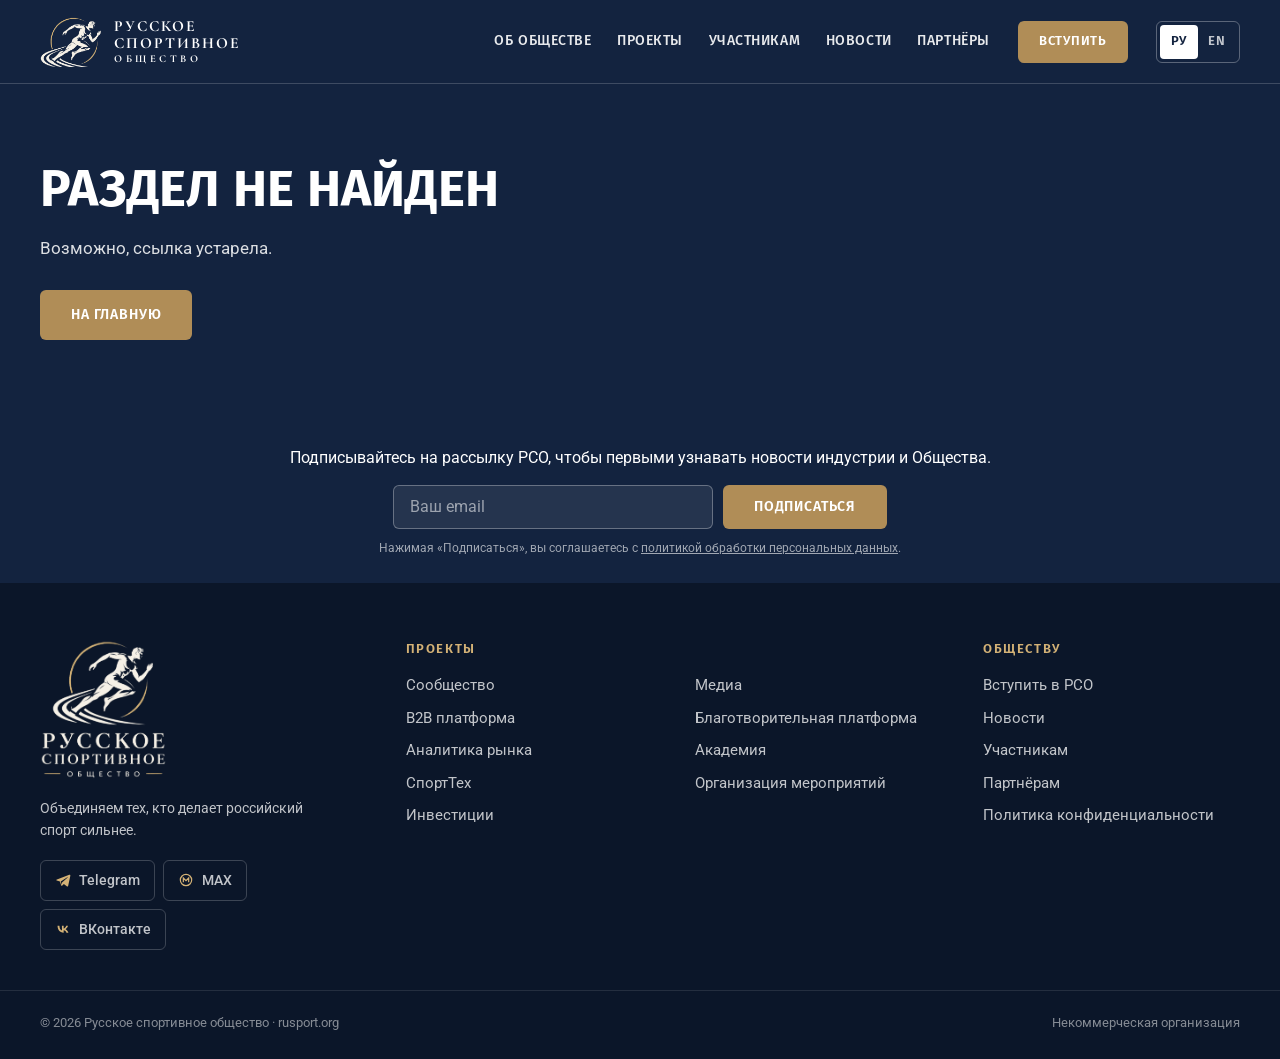
==== commit 6dd52f40: "Add RU/EN language switcher Co-Authored-By: Claude Opus 5.5 (1M context) <noreply@anthropic.com>" ====
--- a/audience.html
+++ b/audience.html
@@ -20,6 +20,7 @@
 
   <script src="assets/js/data.js"></script>
   <script src="assets/js/news.js"></script>
+  <script src="assets/js/i18n.js"></script>
   <script src="assets/js/main.js"></script>
 </body>
 </html>
--- a/assets/css/style.css
+++ b/assets/css/style.css
@@ -183,6 +183,24 @@
 }
 .nav a:hover, .nav a.is-active { opacity: 1; border-bottom-color: var(--gold-light); }
 .header-cta { min-height: 42px; padding: 0 20px; font-size: 13px; }
+.lang-switch { display: flex; flex: none; padding: 3px; border: 1px solid rgba(255, 255, 255, 0.3); border-radius: 6px; }
+.lang-switch button {
+  min-width: 38px;
+  height: 34px;
+  padding: 0 8px;
+  border: 0;
+  border-radius: 4px;
+  background: transparent;
+  color: rgba(255, 255, 255, 0.75);
+  font-family: var(--head);
+  font-size: 13px;
+  font-weight: 600;
+  letter-spacing: 0.04em;
+  cursor: pointer;
+  transition: background 0.2s, color 0.2s;
+}
+.lang-switch button:hover { color: var(--white); }
+.lang-switch button.is-active { background: var(--white); color: var(--navy); cursor: default; }
 
 .burger {
   display: none;
@@ -214,7 +232,8 @@
 @media (max-width: 1100px) {
   :root { --header-h: 70px; }
   .brand img { width: 52px; }
-  .burger { display: block; }
+  .burger { display: block; margin-left: 10px; }
+  .lang-switch { margin-left: auto; }
   .header-cta { display: none; }
   .nav {
     position: fixed;
@@ -289,8 +308,9 @@
   position: absolute;
   inset: 0;
   background:
-    linear-gradient(90deg, rgba(8, 16, 31, 0.82) 0%, rgba(8, 16, 31, 0.45) 45%, rgba(8, 16, 31, 0.05) 75%),
-    linear-gradient(0deg, rgba(8, 16, 31, 0.6) 0%, rgba(8, 16, 31, 0) 35%);
+    linear-gradient(90deg, rgba(8, 16, 31, 0.88) 0%, rgba(8, 16, 31, 0.62) 45%, rgba(8, 16, 31, 0.3) 80%),
+    linear-gradient(0deg, rgba(8, 16, 31, 0.7) 0%, rgba(8, 16, 31, 0) 40%),
+    rgba(8, 16, 31, 0.2);
 }
 .hero-content {
   position: relative;
@@ -360,7 +380,7 @@
 
 @media (max-width: 767px) {
   .hero-slides { height: min(640px, 88svh); }
-  .hero-slide::after { background: linear-gradient(0deg, rgba(8, 16, 31, 0.92) 0%, rgba(8, 16, 31, 0.55) 55%, rgba(8, 16, 31, 0.25) 100%); }
+  .hero-slide::after { background: linear-gradient(0deg, rgba(8, 16, 31, 0.94) 0%, rgba(8, 16, 31, 0.78) 50%, rgba(8, 16, 31, 0.6) 100%); }
   .hero-content { justify-content: flex-end; padding-bottom: 96px; }
   .hero-actions .btn { flex: 1 1 100%; }
   .hero-arrows { display: none; }
@@ -647,7 +667,7 @@
 
 .page-hero { position: relative; color: var(--white); padding: calc(var(--header-h) + clamp(40px, 6vw, 90px)) 0 clamp(40px, 5vw, 70px); isolation: isolate; }
 .page-hero > .photo { position: absolute; inset: 0; z-index: -2; }
-.page-hero::before { content: ""; position: absolute; inset: 0; z-index: -1; background: linear-gradient(90deg, rgba(8, 16, 31, 0.9) 0%, rgba(8, 16, 31, 0.6) 60%, rgba(8, 16, 31, 0.35) 100%); }
+.page-hero::before { content: ""; position: absolute; inset: 0; z-index: -1; background: linear-gradient(90deg, rgba(8, 16, 31, 0.92) 0%, rgba(8, 16, 31, 0.75) 60%, rgba(8, 16, 31, 0.55) 100%); }
 .page-hero-plain { background: var(--navy); }
 .page-hero-plain::before { display: none; }
 .page-hero .lead { color: rgba(255, 255, 255, 0.85); margin-top: 18px; max-width: 680px; }
